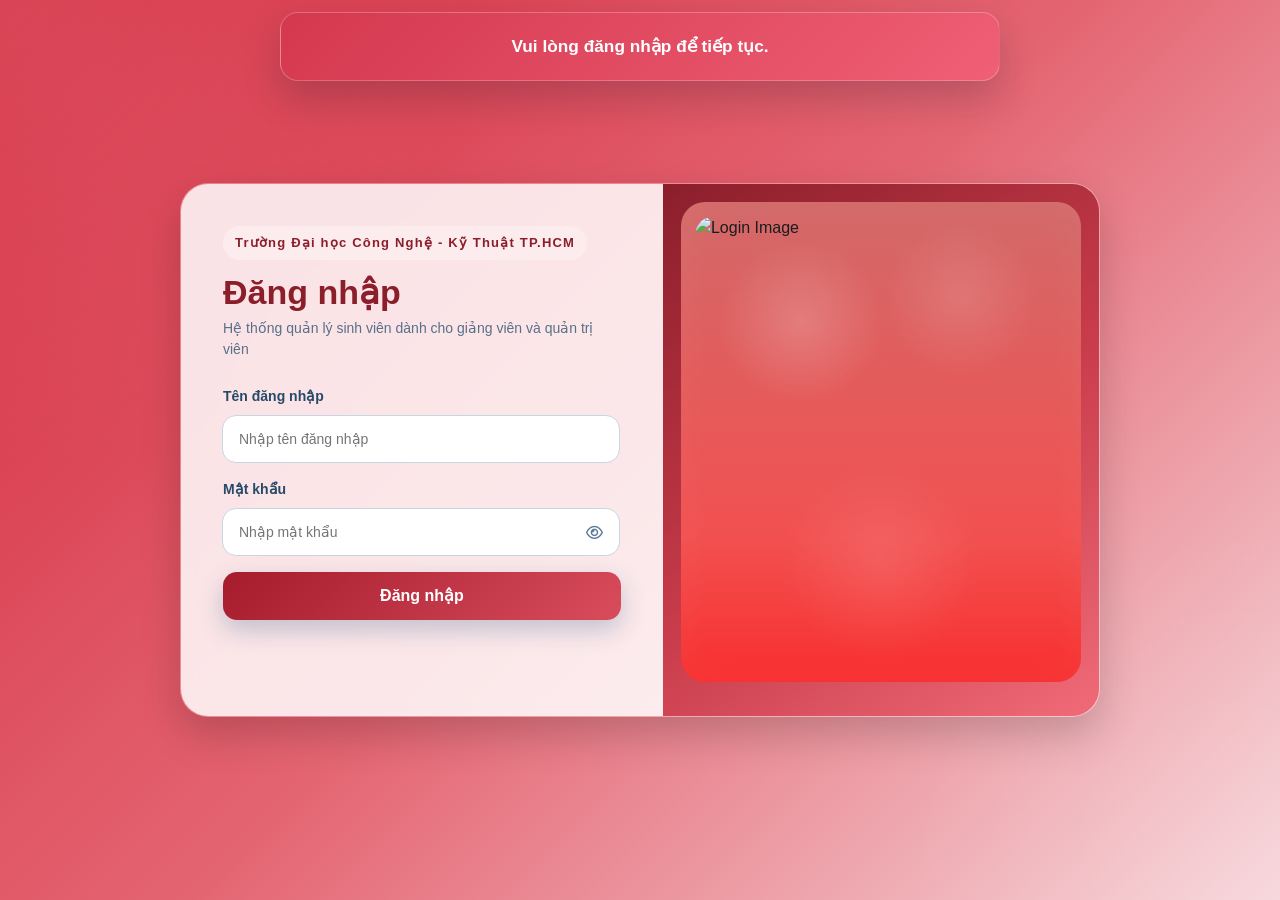
==== index.html @ 72e76117 "rename to index" ====
﻿<!DOCTYPE html>
<html lang="vi">
<head>
  <meta charset="UTF-8">
  <meta name="viewport" content="width=device-width, initial-scale=1.0">
  <title>HCMUTE - Hệ thống quản lý</title>

  <link rel="preconnect" href="https://fonts.googleapis.com">
  <link rel="preconnect" href="https://fonts.gstatic.com" crossorigin>
  <link href="https://fonts.googleapis.com/css2?family=Inter:wght@400;500;600;700;800&display=swap" rel="stylesheet">

  <link href="https://cdn.jsdelivr.net/npm/bootstrap@5.3.3/dist/css/bootstrap.min.css" rel="stylesheet">
  <link rel="stylesheet" href="https://cdnjs.cloudflare.com/ajax/libs/font-awesome/6.5.0/css/all.min.css">
  <link rel="stylesheet" href="main.css">
</head>

<body>
  <div class="sidebar-overlay"></div>
  <div class="layout">
    <my-sidebar></my-sidebar>

    <div class="main">
    <my-header></my-header>

    <main class="main-content container-fluid py-3">
        <section class="notice-section" id="lecturerNotifications">
        <div class="row g-0">
            <div class="col-12">
        <article class="notice-card card border-0 shadow-sm">
            <header>
            <h2 class="notice-title">Thông báo mới</h2>

            </header>
            <div class="notice-list">
            <article class="notice-item">
                <div class="notice-info">
                <h3>Thông báo về việc công khai danh sách và lấy ý kiến nhân dân về cá nhân đề nghị xét tặng danh hiệu "Nhà giáo nhân dân", "Nhà giáo Ưu tú" lần thứ 17 năm 2026</h3>
                <p>16/03/2026</p>
                </div>
                <a href="#" class="notice-link">Chi tiết</a>
            </article>

            <article class="notice-item">
                <div class="notice-info">
                <h3>Thông báo về việc lập danh sách và triệu tập ứng viên đủ điều kiện tham dự vòng 2 kỳ tuyển dụng viên chức</h3>
                <p>13/03/2026</p>
                </div>
                <a href="#" class="notice-link">Chi tiết</a>
            </article>

            <article class="notice-item">
                <div class="notice-info">
                <h3>Thông báo về việc đổi tên Trường, sử dụng con dấu và giá trị pháp lý của văn bằng, chứng chỉ, hồ sơ người học</h3>
                <p>30/01/2026</p>
                </div>
                <a href="#" class="notice-link">Chi tiết</a>
            </article>

            <article class="notice-item">
                <div class="notice-info">
                <h3>Quyết định về việc đổi tên Trường Đại học Sư phạm Kỹ thuật Thành phố Hồ Chí Minh thành Trường Đại học Công nghệ Kỹ thuật Thành phố Hồ Chí Minh</h3>
                <p>26/12/2025</p>
                </div>
                <a href="#" class="notice-link">Chi tiết</a>
            </article>

            <article class="notice-item">
                <div class="notice-info">
                <h3>Kế hoạch về việc tổ chức chương trình ca nhạc "UTE lan tỏa yêu thương - cùng sinh viên đứng lên từ bão lũ" nhằm gây quỹ ủng hộ sinh viên và học sinh có gia đình bị thiệt hại đặc biệt nghiêm trọng do lũ lụt tại miền Trung năm 2025</h3>
                <p>09/12/2025</p>
                </div>
                <a href="#" class="notice-link">Chi tiết</a>
            </article>

            <article class="notice-item">
                <div class="notice-info">
                <h3>Thông báo về việc tuyển dụng giảng viên, trợ giảng năm 2025 (đợt 1) của Trường Đại học Sư phạm Kỹ thuật Thành phố Hồ Chí Minh</h3>
                <p>26/08/2025</p>
                </div>
                <a href="#" class="notice-link">Chi tiết</a>
            </article>
            </div>
        </article>
            </div>
        </div>
        </section>

        <my-footer></my-footer>
    </main>
    </div>

  <script src="he_thong.js"></script>
  <script>
function donghopthoaithongbaotrangchu() {
  const modal = document.getElementById("homeNoticeDetailModal");
  if (modal) {
    modal.classList.remove("active");
  }
}

function dambaohopthoaithongbaotrangchu() {
  let modal = document.getElementById("homeNoticeDetailModal");
  if (modal) {
    return modal;
  }

  modal = document.createElement("div");
  modal.id = "homeNoticeDetailModal";
  modal.className = "modal";
  modal.innerHTML = `
    <div class="modal-content">
      <div class="home-notice-header">
        <h3>Chi tiết thông báo</h3>
        <span class="home-notice-date" id="homeNoticeDetailDate"></span>
      </div>
      <div class="form-group">
        <label>Tiêu đề</label>
        <div class="announcement-detail" id="homeNoticeDetailTitle"></div>
      </div>
      <div class="form-group">
        <label>Nội dung</label>
        <div class="announcement-detail announcement-content" id="homeNoticeDetailContent"></div>
      </div>
      <div class="form-group">
        <label>File đính kèm</label>
        <div class="announcement-detail" id="homeNoticeDetailAttachment"></div>
      </div>
      <div class="form-actions">
        <button type="button" class="btn btn-secondary" id="homeNoticeCloseBtn">
          <i class="fas fa-xmark"></i> Đóng
        </button>
      </div>
    </div>
  `;

  document.body.appendChild(modal);

  const closeBtn = modal.querySelector("#homeNoticeCloseBtn");
  if (closeBtn) {
    closeBtn.addEventListener("click", donghopthoaithongbaotrangchu);
  }

  modal.addEventListener("click", function (event) {
    if (event.target === modal) {
      donghopthoaithongbaotrangchu();
    }
  });

  return modal;
}

function chuanhoatieudethongbao(title) {
  return String(title || "")
    .trim()
    .toLowerCase()
    .normalize("NFD")
    .replace(/[\u0300-\u036f]/g, "")
    .replace(/[\u0111\u0110]/g, "d")
    .replace(/[^a-z0-9\s]/g, " ")
    .replace(/\s+/g, " ")
    .trim();
}

const HOMEPAGE_NOTICE_DETAILS = {
  [chuanhoatieudethongbao("Thông báo về việc công khai danh sách và lấy ý kiến nhân dân về cá nhân đề nghị xét tặng danh hiệu \"Nhà giáo nhân dân\", \"Nhà giáo Ưu tú\" lần thứ 17 năm 2026")]: {
    content: "Xem file đính kèm để theo dõi nội dung thông báo chi tiết.",
    attachment: {
      name: "Thong-bao-cong-khai-danh-sach-va-lay-y-kien-nhan-dan.pdf",
      type: "application/pdf",
      size: 0,
      url: "https://hcmute.edu.vn/Resources/Docs/SubDomain/HomePage/Th%C3%B4ng%20b%C3%A1o/N%C4%83m%202026/764_Th%C3%B4ng%20b%C3%A1o%20c%C3%B4ng%20khai%20danh%20s%C3%A1ch%20v%C3%A0%20l%E1%BA%A5y%20%C3%BD%20ki%E1%BA%BFn%20nh%C3%A2n%20d%C3%A2n%20v%E1%BB%81%20c%C3%A1%20nh%C3%A2n%20%C4%91%E1%BB%81%20ngh%E1%BB%8B%20danh%20hi%E1%BB%87u%20Nh%C3%A0%20gi%C3%A1o%20%C6%AFu%20t%C3%BA%20l%E1%BA%A7n%20th%E1%BB%A9%2017%20n%C4%83m%202026.pdf"
    }
  },
  [chuanhoatieudethongbao("Thông báo về việc lập danh sách và triệu tập ứng viên đủ điều kiện tham dự vòng 2 kỳ tuyển dụng viên chức")]: {
    content: "Xem file đính kèm để theo dõi danh sách và thông tin triệu tập ứng viên tham dự vòng 2.",
    attachment: {
      name: "Thong-bao-lap-danh-sach-va-trieu-tap-ung-vien-vong-2.pdf",
      type: "application/pdf",
      size: 0,
      url: "https://hcmute.edu.vn/Resources/Docs/SubDomain/HomePage/Th%C3%B4ng%20b%C3%A1o/N%C4%83m%202026/755_Th%C3%B4ng%20b%C3%A1o%20vv%20l%E1%BA%ADp%20ds%20%C4%91%E1%BB%A7%20%C4%91i%E1%BB%81u%20ki%E1%BB%87n%20tham%20d%E1%BB%B1%20v%C3%B2ng%202%20tuy%E1%BB%83n%20d%E1%BB%A5ng%20vi%C3%AAn%20ch%E1%BB%A9c.pdf"
    }
  },
  [chuanhoatieudethongbao("Thông báo về việc đổi tên Trường, sử dụng con dấu và giá trị pháp lý của văn bằng, chứng chỉ, hồ sơ người học")]: {
    content: "Xem file đính kèm để theo dõi thông báo về việc đổi tên Trường và sử dụng con dấu.",
    attachment: {
      name: "Thong-bao-doi-ten-truong-va-su-dung-con-dau.pdf",
      type: "application/pdf",
      size: 0,
      url: "https://hcmute.edu.vn/Resources/Docs/SubDomain/HomePage/Th%C3%B4ng%20b%C3%A1o/N%C4%83m%202026/TB%20den%20co%20quan,%20nguoi%20hoc%20ve%20viec%20doi%20ten%20Truong%20va%20su%20dung%20con%20dau.pdf"
    }
  },
  [chuanhoatieudethongbao("Quyết định về việc đổi tên Trường Đại học Sư phạm Kỹ thuật Thành phố Hồ Chí Minh thành Trường Đại học Công nghệ Kỹ thuật Thành phố Hồ Chí Minh")]: {
    content: "Xem file đính kèm để theo dõi quyết định đổi tên Trường.",
    attachment: {
      name: "Quyet-dinh-doi-ten-truong.pdf",
      type: "application/pdf",
      size: 0,
      url: "https://hcmute.edu.vn/Resources/Docs/SubDomain/HomePage/Th%C3%B4ng%20b%C3%A1o/N%C4%83m%202026/TB%20den%20co%20quan,%20nguoi%20hoc%20ve%20viec%20doi%20ten%20Truong%20va%20su%20dung%20con%20dau.pdf"
    }
  },
  [chuanhoatieudethongbao("Kế hoạch về việc tổ chức chương trình ca nhạc \"UTE lan tỏa yêu thương - cùng sinh viên đứng lên từ bão lũ\" nhằm gây quỹ ủng hộ sinh viên và học sinh có gia đình bị thiệt hại đặc biệt nghiêm trọng do lũ lụt tại miền Trung năm 2025")]: {
    content: "Xem file đính kèm để theo dõi kế hoạch tổ chức chương trình gây quỹ hỗ trợ sinh viên và học sinh bị ảnh hưởng bởi bão lũ.",
    attachment: {
      name: "Ke-hoach-chuong-trinh-ca-nhac-UTE-lan-toa-yeu-thuong.pdf",
      type: "application/pdf",
      size: 0,
      url: "https://hcmute.edu.vn/Resources/Docs/SubDomain/HomePage/Th%C3%B4ng%20b%C3%A1o/Nam%202025/9-12-2025/K%E1%BA%BF%20ho%E1%BA%A1ch%20Vv%20t%E1%BB%95%20ch%E1%BB%A9c%20Ch%C6%B0%C6%A1ng%20tr%C3%ACnh%20ca%20nh%E1%BA%A1c%20quy%C3%AAn%20g%C3%B3p%20%E1%BB%A7ng%20h%E1%BB%99%20sinh%20-%20ng%20b%E1%BB%8B%20thi%C3%AAn%20tai%20l%C5%A9%20l%E1%BB%A5t%20%C4%91%E1%BA%B7c%20bi%E1%BB%87t%20nghi%C3%AAm%20tr%E1%BB%8Dng%202025%20-%20Signed%20(5).pdf"
    }
  },
  [chuanhoatieudethongbao("Thông báo về việc tuyển dụng giảng viên, trợ giảng năm 2025 (đợt 1) của Trường Đại học Sư phạm Kỹ thuật Thành phố Hồ Chí Minh")]: {
    content: "Xem các file đính kèm để theo dõi thông báo tuyển dụng và các biểu mẫu dự tuyển.",
    attachments: [
      {
        name: "Thong-bao-tuyen-dung-giang-vien-tro-giang-dot-1-2025.pdf",
        type: "application/pdf",
        size: 0,
        url: "https://hcmute.edu.vn/Resources/Docs/SubDomain/HomePage/Th%C3%B4ng%20b%C3%A1o/Nam%202025/Tuy%E1%BB%83n%20d%E1%BB%A5ng%20GV/2914_Th%C3%B4ng%20b%C3%A1o%20vv%20tuy%E1%BB%83n%20d%E1%BB%A5ng%20gi%E1%BA%A3ng%20vi%C3%AAn%20tr%E1%BB%A3%20gi%E1%BA%A3ng%202025%20%C4%91%E1%BB%A3t%201%20c%E1%BB%A7a%20Tr%C6%B0%E1%BB%9Dng%20%C4%90HSPKT%20TPHCM_1.pdf"
      },
      {
        name: "BM01_BIA_TUI_HO_SO_DU_TUYEN.docx",
        type: "application/vnd.openxmlformats-officedocument.wordprocessingml.document",
        size: 0,
        url: "https://hcmute.edu.vn/Resources/Docs/SubDomain/HomePage/Th%C3%B4ng%20b%C3%A1o/Nam%202025/Tuy%E1%BB%83n%20d%E1%BB%A5ng%20GV/BM01_BIA%20TUI%20HO%20SO%20DU%20TUYEN.docx"
      },
      {
        name: "BM02_DON_DANG_KY_DU_TUYEN.docx",
        type: "application/vnd.openxmlformats-officedocument.wordprocessingml.document",
        size: 0,
        url: "https://hcmute.edu.vn/Resources/Docs/SubDomain/HomePage/Th%C3%B4ng%20b%C3%A1o/Nam%202025/Tuy%E1%BB%83n%20d%E1%BB%A5ng%20GV/BM02_DON%20DANG%20KY%20DU%20TUYEN.docx"
      },
      {
        name: "BM03_SO_YEU_LI_LICH.docx",
        type: "application/vnd.openxmlformats-officedocument.wordprocessingml.document",
        size: 0,
        url: "https://hcmute.edu.vn/Resources/Docs/SubDomain/HomePage/Th%C3%B4ng%20b%C3%A1o/Nam%202025/Tuy%E1%BB%83n%20d%E1%BB%A5ng%20GV/BM03%20_SO%20YEU%20LI%20LICH.docx"
      }
    ]
  }
};

function laychitietthongbaotinhtrangchu(title, date) {
  const detail = HOMEPAGE_NOTICE_DETAILS[chuanhoatieudethongbao(title)];
  if (!detail) {
    return null;
  }

  return {
    title,
    date,
    content: detail.content || "",
    attachment: detail.attachment || null,
    attachments: Array.isArray(detail.attachments) ? detail.attachments : null
  };
}

function hienthifiledinhkemthongbaotrangchu(item) {
  const attachments = Array.isArray(item.attachments) && item.attachments.length
    ? item.attachments
    : (item.attachment ? [item.attachment] : []);

  if (!attachments.length) {
    return "Không có file đính kèm.";
  }

  return attachments.map((attachment) => `
    <div class="announcement-attachment-box">
      <div class="announcement-attachment-meta">
        <span class="announcement-attachment-name">${attachment.name}</span>
        ${attachment.size ? `<span class="announcement-attachment-size">${dinhdangkichthuoctepthongbao(attachment.size)}</span>` : ""}
      </div>
      <a class="announcement-attachment-link" href="${attachment.dataUrl || attachment.url}" ${attachment.dataUrl ? `download="${attachment.name}"` : 'target="_blank" rel="noopener noreferrer"'}>
        <i class="fa-solid fa-download"></i>
        ${attachment.dataUrl ? "Tải file" : "Mở file"}
      </a>
    </div>
  `).join("");
}

function laychitietthongbaotheotieudetrangchu(title) {
  const normalizedTitle = chuanhoatieudethongbao(title);
  if (!normalizedTitle) {
    return null;
  }

  try {
    const saved = JSON.parse(localStorage.getItem(ANNOUNCEMENT_STORAGE_KEY));
    if (!Array.isArray(saved)) {
      return null;
    }

    return saved
      .map(chuanhoathongbao)
      .find((item) => chuanhoatieudethongbao(item.title) === normalizedTitle) || null;
  } catch (error) {
    return null;
  }
}

function hienthithongbaonoibotrangchu() {
  const noticeList = document.querySelector(".notice-list");
  if (!noticeList) {
    return;
  }

  noticeList.querySelectorAll(".notice-item-internal").forEach((item) => item.remove());

  const activeUser = laynguoidungdangnhap();
  const directNotifications = laythongbaocanhanchonguoidung(activeUser).map((item) => ({
    kind: "direct",
    sortAt: item.createdAt,
    item
  }));
  const internalNotices = laythongbaonoibochogiangvien(activeUser).map((item) => ({
    kind: "internal",
    sortAt: laymocsapxepthongbao(item),
    item
  }));
  const mergedNotices = [...directNotifications, ...internalNotices]
    .sort((firstNotice, secondNotice) => new Date(secondNotice.sortAt || 0) - new Date(firstNotice.sortAt || 0))
    .slice(0, 8);

  if (!mergedNotices.length) {
    return;
  }

  const noticeMarkup = mergedNotices.map(({ kind, item }) => {
    if (kind === "direct") {
      return `
    <div class="notice-item notice-item-internal" data-notice-source="direct" data-notice-id="${item.id}">
      <div class="notice-info">
        <h3>
          <span>${item.title}</span>
          ${lathongbaoduyetyeucaugiangvien(item) && !item.readAt ? '<span class="notice-new-badge">Mới</span>' : ""}
        </h3>
        <p>${dinhdangthoigianhethong(item.createdAt)}</p>
      </div>
      <a href="#" class="notice-link">Chi tiết</a>
    </div>
  `;
    }

    return `
    <div class="notice-item notice-item-internal" data-notice-source="internal" data-notice-id="${item.id}">
      <div class="notice-info">
        <h3>
          <span>[Nội bộ] ${item.title}</span>
          ${lathongbaonoibochuadoc(item, activeUser) ? '<span class="notice-new-badge">Mới</span>' : ""}
        </h3>
        <p>${item.date}${item.target ? ` - ${item.target}` : ""}</p>
      </div>
      <a href="#" class="notice-link">Chi tiết</a>
    </div>
  `;
  }).join("");

  noticeList.insertAdjacentHTML("afterbegin", noticeMarkup);
}

function dinhdangngaythongbaotrangchu(dateText) {
  const raw = String(dateText || "").trim();
  if (!raw) {
    return "";
  }

  const match = raw.match(/(\d{1,2})\/(\d{1,2})\/(\d{4})/);
  if (match) {
    return `${match[1].padStart(2, "0")}/${match[2].padStart(2, "0")}/${match[3]}`;
  }

  const parsed = new Date(raw);
  if (!Number.isNaN(parsed.getTime())) {
    return parsed.toLocaleDateString("vi-VN");
  }

  return raw;
}

function mochitietthongbaotrangchu(item) {
  const modal = dambaohopthoaithongbaotrangchu();
  const detailTitle = document.getElementById("homeNoticeDetailTitle");
  const detailDate = document.getElementById("homeNoticeDetailDate");
  const detailContent = document.getElementById("homeNoticeDetailContent");
  const detailAttachment = document.getElementById("homeNoticeDetailAttachment");

  if (!modal || !detailTitle || !detailDate || !detailContent || !detailAttachment) {
    return;
  }

  detailTitle.textContent = item.title || "Thông báo";
  detailDate.textContent = dinhdangngaythongbaotrangchu(item.date);
  detailContent.textContent = item.content || "Nội dung chi tiết đang được cập nhật.";
  detailAttachment.innerHTML = hienthifiledinhkemthongbaotrangchu(item);
  modal.classList.add("active");
}

document.addEventListener("DOMContentLoaded", function () {
  const noticeCard = document.querySelector(".notice-card");
  if (!noticeCard || noticeCard.dataset.initializedDetail === "true") {
    return;
  }

  noticeCard.dataset.initializedDetail = "true";
  dambaohopthoaithongbaotrangchu();
  hienthithongbaonoibotrangchu();

  noticeCard.addEventListener("click", function (event) {
    const detailLink = event.target.closest(".notice-link");
    if (!detailLink) {
      return;
    }

    event.preventDefault();

    const noticeItem = detailLink.closest(".notice-item");
    const noticeSource = noticeItem?.dataset.noticeSource || "";
    const noticeId = noticeItem?.dataset.noticeId || "";
    if (noticeSource === "direct" && noticeId) {
      const directNotice = laydanhsachthongbaocanhan().find((item) => item.id === noticeId);
      if (directNotice) {
        danhdaumotthongbaocanhanchodoc(noticeId, laynguoidungdangnhap());
        capnhatbieututhongbaoadmin();
        hienthithongbaonoibotrangchu();
        mochitietthongbaotrangchu({
          title: directNotice.title,
          date: directNotice.createdAt,
          content: directNotice.content
        });
        return;
      }
    }

    if (noticeSource === "internal" && noticeId) {
      const internalNotice = laythongbaonoibochogiangvien(laynguoidungdangnhap()).find((item) => String(item.id) === noticeId);
      if (internalNotice) {
        danhdauthongbaonoibodadoc(noticeId, laynguoidungdangnhap());
        hienthithongbaonoibotrangchu();
        mochitietthongbaotrangchu({
          title: `[Nội bộ] ${internalNotice.title}`,
          date: internalNotice.date,
          content: internalNotice.content,
          attachment: internalNotice.attachment
        });
        return;
      }
    }

    const title = noticeItem?.querySelector(".notice-info h3")?.textContent?.trim() || "Thông báo";
    const date = noticeItem?.querySelector(".notice-info p")?.textContent?.trim() || "";
    const storedNotice = laychitietthongbaotheotieudetrangchu(title);
    const staticNotice = laychitietthongbaotinhtrangchu(title, date);

    mochitietthongbaotrangchu(storedNotice || staticNotice || {
      title,
      date,
      content: `Nội dung chi tiết cho thông báo "${title}" đang được cập nhật.`
    });
  });

  window.addEventListener("keydown", function (event) {
    if (event.key === "Escape") {
      donghopthoaithongbaotrangchu();
    }
  });

  window.addEventListener("storage", function (event) {
    if ([USER_NOTIFICATION_STORAGE_KEY, ANNOUNCEMENT_STORAGE_KEY, ANNOUNCEMENT_READ_STORAGE_KEY].includes(event.key)) {
      hienthithongbaonoibotrangchu();
      capnhatbieututhongbaoadmin();
    }
  });

  window.addEventListener("focus", function () {
    hienthithongbaonoibotrangchu();
    capnhatbieututhongbaoadmin();
  });
});

</script>
</body>
</html>
---- main.css ----
﻿@charset "UTF-8";

/* =======================================================================
   STYLE MAP
   1. Core tokens + reset
   2. System shell: layout, sidebar, header, footer
   3. Shared UI: form, modal, filter, search, table, action button
   4. Page clusters
      - Home + notices: trang_chu.html, thong_bao_tin_tuc.html
      - Schedule + faculty/class list: lich_day.html, lich_coi_thi.html, khoa_lop.html
      - Classroom + grades: quan_ly_lop_hoc.html, nhap_diem.html
      - Admin + master data: quan_ly_tai_khoan.html, du_lieu_tong.html
      - Profile: thong_tin_ca_nhan.html
      - Login: dang_nhap.html
   5. Responsive

   COLOR GROUPS
   - Brand red: primary action, active state, important CTA
   - Neutral gray: text, border, table, layout shell
   - Blue accent: filter/list/status info
   - Green/amber/red status: state badge and feedback
   ======================================================================= */

/* /../ =======================================================================
   /../ PHẦN 1: KHUNG HỆ THỐNG
   /../ Gồm nền tảng chung, layout, sidebar, header, footer, khung nội dung
   /../ ======================================================================= */

/* /../ =======================================================================
   /../ BẢN ĐỒ GHI NHỚ:
   /../ 1. Nền tảng chung
   /../ 2. Khung hệ thống: layout, sidebar, header, footer, khung nội dung
   /../ 3. Thành phần chung: form, nút, modal
   /../ 4. Từng trang: nhóm theo từng màn hình/chức năng
   /../ 5. Responsive toàn hệ thống
   /../ ======================================================================= */

/* /../ =======================================================================
   /../ DÙNG CHUNG: biến màu + reset nền tảng
   /../ Áp dụng: tất cả các trang dùng main.css
   /../ ======================================================================= */


:root {
    --color-white: #fff;
    --color-surface: #ffffff;
    --color-page-bg: #f3f4f6;
    --color-black: #000000;

    --color-text-strong: #1a1c1e;
    --color-text-body: #1f2937;
    --color-text-muted: #6a737d;
    --color-text-soft: #6b7280;
    --color-text-subtle: #667085;
    --color-text-light: #888;

    --color-border-soft: #eef1f4;
    --color-border: #e5e7eb;
    --color-border-mid: #ddd;
    --color-border-strong: #d8dbe0;

    --color-brand-red: #cc0000;
    --color-brand-red-dark: #8b0000;
    --color-brand-red-hover: #b30000;
    --color-brand-red-hover-dark: #780000;
    --color-brand-red-deep: #9f0f1a;
    --color-brand-red-strong: #b31313;
    --color-brand-red-soft: #b42318;
    --color-brand-red-bg: #fff1f1;
    --color-brand-red-bg-soft: #fff5f5;

    --color-info-blue: #1d4ed8;
    --color-info-blue-soft: #eef4ff;
    --color-info-blue-strong: #1c4a7a;

    --color-success: #157347;
    --color-success-bg: #e9f9ef;
    --color-warning: #9a6700;
    --color-warning-bg: #fff4db;
    --color-danger: #d92d20;

    --primary-red: var(--color-brand-red);
    --primary-red-dark: var(--color-brand-red-dark);
    --primary-light: rgba(204, 0, 0, 0.08);
    --text-dark: var(--color-text-strong);
    --text-muted: var(--color-text-muted);
    --content-max-width: 1280px;
    --section-title-size: clamp(1.3rem, 1.05rem + 0.9vw, 1.7rem);
    --bg-sidebar: var(--color-surface);
    --sidebar-width: 270px;
    --transition: all 0.25s cubic-bezier(0.4, 0, 0.2, 1);
}

* {
    margin: 0;
    padding: 0;
    box-sizing: border-box;
    font-family: 'Inter', sans-serif;
}

html,
body {
    height: 100%;
    overflow: hidden;
    overscroll-behavior: none;
}

body {
    background: var(--color-page-bg);
    color: var(--text-dark);
}

/* /../ =======================================================================
   /../ DÙNG CHUNG: khung layout tổng, vùng nội dung và scroll
   /../ ======================================================================= */

.layout {
    display: grid;
    grid-template-columns: var(--sidebar-width) 1fr;
    min-height: 100vh;
}

.main {
    margin-left: 0;
    height: 100vh;
    min-height: 0;
    display: flex;
    flex-direction: column;
    overflow: hidden;
    padding: 18px 18px 0;
}

.main-content {
    flex: 1;
    min-height: 0;
    display: flex;
    flex-direction: column;
    overflow-y: auto;
    overflow-x: hidden;
}

.main-content.container-fluid {
    padding-left: 0 !important;
    padding-right: 0 !important;
}

.hidden {
    display: none !important;
}

.hidden-input {
    display: none !important;
}

.text-muted-secondary {
    color: var(--color-text-subtle);
}

.announcement-empty-cell {
    text-align: center;
}

.main-content::-webkit-scrollbar {
    width: 8px;
}

.main-content::-webkit-scrollbar-thumb {
    background: var(--color-border-strong);
    border-radius: 999px;
}

/* /../ =======================================================================
   /../ DÙNG CHUNG: sidebar menu
   /../ Thanh bên trái, logo, nhóm menu, nút đăng xuất
   /../ ======================================================================= */

my-sidebar {
    display: block;
    height: 100vh;
    position: sticky;
    top: 0;
}

.sidebar {
    width: 100%;
    height: 100%;
    background: var(--bg-sidebar);
    display: flex;
    flex-direction: column;
    border-right: 1px solid var(--color-border-soft);
    box-shadow: 8px 0 24px rgba(0, 0, 0, 0.02);
}

.sidebar-header {
    padding: 18px 20px;
    display: flex;
    align-items: center;
    justify-content: center;
    border-bottom: 1px solid var(--color-border-soft);
}

.logo {
    display: flex;
    width: 100%;
    flex-direction: row;
    align-items: center;
    justify-content: center;
    gap: 12px;
    text-decoration: none;
    text-align: left;
}

.logo img {
    width: 80px;
    height: 80px;
    object-fit: contain;
    border-radius: 8px;
}

.logo-text {
    display: flex;
    flex-direction: column;
    align-items: flex-start;
}


.logo-sub {
    font-size: 11px;
    color: var(--color-black);
    font-weight: 800;
    letter-spacing: 1px;
    text-transform: uppercase;
    line-height: 1.35;
    text-align: left;
}

.sidebar-account {
    margin: 12px 12px 0;
    padding: 14px;
    border-radius: 16px;
    background: linear-gradient(135deg, #fff4f4, var(--color-white));
    border: 1px solid #f5d8d8;
}

.sidebar-account-name {
    font-size: 14px;
    font-weight: 800;
    color: var(--color-text-body);
}

.sidebar-account-meta {
    display: flex;
    gap: 8px;
    flex-wrap: wrap;
    margin-top: 8px;
}

.user-role-badge,
.user-status-badge,
.table-badge {
    display: inline-flex;
    align-items: center;
    justify-content: center;
    padding: 5px 10px;
    border-radius: 999px;
    font-size: 11px;
    font-weight: 700;
    white-space: nowrap;
}

.is-admin {
    background: #fff0c2;
    color: #8a5200;
}

.is-lecturer {
    background: #e8f1ff;
    color: #0b57d0;
}

.is-active {
    background: var(--color-success-bg);
    color: var(--color-success);
}

.is-locked {
    background: #ffe3e3;
    color: #c92a2a;
}

.sidebar-content {
    flex: 1;
    padding: 16px 12px;
    overflow-y: auto;
}

.sidebar-content::-webkit-scrollbar {
    width: 5px;
}

.sidebar-content::-webkit-scrollbar-thumb {
    background: #eee;
    border-radius: 10px;
}

.menu-section {
    margin-bottom: 18px;
}

.menu-title {
    padding: 12px 14px;
    font-size: 11px;
    font-weight: 800;
    color: var(--text-muted);
    letter-spacing: 1px;
    margin-bottom: 8px;
    text-transform: uppercase;
}

.menu-list {
    list-style: none;
}

.menu-item {
    margin-bottom: 8px;
}

.menu-item a {
    display: flex;
    align-items: center;
    padding: 9px 14px;
    text-decoration: none;
    color: var(--text-dark);
    font-weight: 500;
    font-size: 13px;
    border-radius: 10px;
    transition: var(--transition);
}

.menu-item a i {
    width: 22px;
    font-size: 16px;
    margin-right: 12px;
    color: var(--text-muted);
    transition: var(--transition);
}

.menu-item a:hover {
    background: #f1f3f5;
    color: var(--primary-red);
}

.menu-item a:hover i {
    color: var(--primary-red);
    transform: scale(1.06);
}

.menu-item.active a {
    background: var(--primary-light);
    color: var(--primary-red);
    font-weight: 700;
}

.menu-item.active a i {
    color: var(--primary-red);
}

.badge {
    margin-left: auto;
    background: var(--primary-red);
    color: #fff;
    font-size: 10px;
    min-width: 20px;
    height: 20px;
    padding: 0 6px;
    border-radius: 999px;
    display: inline-flex;
    align-items: center;
    justify-content: center;
}

.sidebar-footer {
    padding: 14px 12px;
    border-top: 1px solid #f1f3f5;
}

.logout-btn {
    display: flex;
    align-items: center;
    padding: 10px 14px;
    text-decoration: none;
    color: #e03131;
    background: #fff5f5;
    border-radius: 10px;
    font-weight: 600;
    font-size: 13px;
    transition: var(--transition);
}

.logout-btn:hover {
    background: #ffe3e3;
    transform: translateY(-1px);
}

.logout-btn i {
    margin-right: 10px;
}

.sidebar-overlay {
    position: fixed;
    inset: 0;
    background: rgba(0, 0, 0, 0.35);
    opacity: 0;
    visibility: hidden;
    transition: 0.3s;
    z-index: 999;
}

/* /../ =======================================================================
   /../ DÙNG CHUNG: header trên cùng
   /../ ======================================================================= */

.header {
    background: #fff;
    padding: 11px 16px;
    border-radius: 12px;
    display: flex;
    align-items: center;
    justify-content: space-between;
    margin-bottom: 18px;
}

.header-left {
    display: flex;
    align-items: center;
    gap: 12px;
}

.menu-toggle {
    display: none;
    width: 38px;
    height: 38px;
    border: none;
    border-radius: 10px;
    background: #f1f3f5;
    color: #333;
    font-size: 16px;
    cursor: pointer;
}

.menu-toggle:hover {
    background: #e9ecef;
}

.header-right {
    display: flex;
    align-items: center;
    gap: 14px;
    margin-left: auto;
}

.user {
    display: flex;
    align-items: center;
}

.teacher-link {
    color: var(--primary-red);
    text-decoration: none;
    font-weight: 700;
    font-size: 13px;
    transition: var(--transition);
    display: inline-flex;
    flex-direction: column;
    align-items: flex-end;
    gap: 2px;
}

.teacher-link:hover {
    color: #000;
}

.header-user-name {
    font-size: 14px;
    color: #1f2937;
}

.header-user-role {
    font-size: 12px;
    color: #b42318;
}

.header-bell-link {
    position: relative;
    width: 42px;
    height: 42px;
    border-radius: 12px;
    display: inline-flex;
    align-items: center;
    justify-content: center;
    background: #f6f7f9;
    color: #667085;
    text-decoration: none;
    transition: var(--transition);
}

.header-bell-link:hover {
    background: #eef1f5;
    color: #1f2937;
}

.header-bell-link.has-pending {
    background: #fff1f1;
    color: #b42318;
}

.header-bell-badge {
    position: absolute;
    top: -4px;
    right: -4px;
    min-width: 20px;
    height: 20px;
    padding: 0 6px;
    border-radius: 999px;
    background: #d92d20;
    color: #fff;
    font-size: 11px;
    font-weight: 700;
    display: inline-flex;
    align-items: center;
    justify-content: center;
    border: 2px solid #fff;
}

/* /../ =======================================================================
   /../ DÙNG CHUNG: footer
   /../ Nằm liền với sidebar và header để dễ nhớ phần khung hệ thống
   /../ ======================================================================= */

my-footer {
    display: block;
    margin-top: auto;
}

.footer {
    text-align: center;
    margin-top: auto;
    padding-top: 20px;
    font-size: 12px;
    color: #666;
    line-height: 1.25;
    display: flex;
    flex-direction: column;
    gap: 6px;
}

.footer p {
    margin: 0;
}

/* /../ =======================================================================
   /../ DÙNG CHUNG: kích thước khung nội dung chính
   /../ ======================================================================= */

.notice-section {
    flex: 1;
    width: 100%;
    padding: 0;
}

.main-content > section,
.main-content > .container,
.main-content > .profile-layout {
    width: 100%;
    max-width: none;
    margin-inline: 0;
}


/* /../ =======================================================================
   /../ PHẦN 2: THÀNH PHẦN CHUNG
   /../ Gồm các thành phần dùng lại ở nhiều trang như form, nút, modal
   /../ ======================================================================= */

/* /../ =======================================================================
   /../ THÀNH PHẦN DÙNG CHUNG HỖ TRỢ FORM / MODAL
   /../ Dùng lại ở nhiều trang, đặt tách riêng để dễ tìm và tái sử dụng
   /../ ======================================================================= */

/* /../ DÙNG CHUNG: input/form control được tái sử dụng ở nhiều trang */
.form-control {
    width: 100%;
    padding: 12px 14px;
    border: 2px solid #eef2f6;
    border-radius: 12px;
    font-size: 13px;
    transition: all 0.3s ease;
    background: #fff;
    outline: none;
    resize: none;
}

#announce-content {
    min-height: 140px;
}

.form-control:focus {
    border-color: #cc0000;
    box-shadow: 0 0 0 4px rgba(204, 0, 0, 0.1);
}

.field-error {
    display: block;
    margin-top: 6px;
    color: #d93025;
    font-size: 12px;
    font-weight: 500;
}

#passwordModal .form-group {
    margin-bottom: 22px;
}

#passwordModal .form-group label {
    display: block;
    margin-bottom: 12px;
    color: #1f2937;
    font-size: 15px;
    font-weight: 600;
}

#passwordModal .password-field {
    position: relative;
}

#passwordModal .password-field .form-control {
    padding: 16px 52px 16px 18px;
    font-size: 14px;
}

#passwordModal .password-visibility-toggle {
    position: absolute;
    top: 50%;
    right: 14px;
    transform: translateY(-50%);
    width: 34px;
    height: 34px;
    border: none;
    border-radius: 999px;
    background: transparent;
    color: #6b7280;
    display: inline-flex;
    align-items: center;
    justify-content: center;
    cursor: pointer;
    transition: color 0.2s ease, background 0.2s ease;
}

#passwordModal .password-visibility-toggle:hover {
    color: #374151;
    background: #f3f4f6;
}

#passwordModal .password-visibility-toggle:focus-visible {
    outline: 2px solid rgba(204, 0, 0, 0.22);
    outline-offset: 2px;
}

.edit-form .form-row {
    display: grid;
    grid-template-columns: repeat(2, 1fr);
    gap: 16px;
}

.form-actions {
    display: flex;
    gap: 12px;
    flex-wrap: wrap;
    margin-top: 8px;
}

.btn {
    background: linear-gradient(135deg, #cc0000, #8b0000);
    color: #fff;
    padding: 12px 22px;
    border: none;
    border-radius: 12px;
    font-size: 13px;
    font-weight: 600;
    line-height: 1.2;
    cursor: pointer;
    transition: all 0.3s ease;
    display: inline-flex;
    align-items: center;
    gap: 8px;
    box-shadow: 0 10px 20px rgba(204, 0, 0, 0.16);
}

.btn:hover {
    transform: translateY(-2px);
    box-shadow: 0 15px 30px rgba(204, 0, 0, 0.24);
}

.btn-secondary {
    background: linear-gradient(135deg, #6c757d, #495057);
    box-shadow: 0 10px 20px rgba(108, 117, 125, 0.16);
}

/* /../ =======================================================================
   /../ DÙNG CHUNG: modal / popup
   /../ Có modal chi tiết thông báo ở trang chủ
   /../ ======================================================================= */

.modal {
    display: none;
    position: fixed;
    inset: 0;
    background: rgba(0,0,0,0.5);
    z-index: 2000;
    justify-content: center;
    align-items: center;
    padding: 20px;
}

.modal.active {
    display: flex;
}

.modal-content {
    background: #fff;
    border-radius: 18px;
    padding: 24px;
    max-width: 500px;
    width: 100%;
}

.modal-content h3 {
    margin-bottom: 18px;
    color: #333;
}

#homeNoticeDetailModal .modal-content {
    max-width: 680px;
    border-radius: 22px;
    border: 1px solid #edf1f5;
    box-shadow: 0 20px 40px rgba(16, 24, 40, 0.18);
}

.home-notice-header {
    display: flex;
    align-items: flex-start;
    justify-content: space-between;
    gap: 16px;
    margin-bottom: 16px;
}

.home-notice-header h3 {
    margin: 0;
    font-size: 1.95rem;
    line-height: 1.2;
    color: #1a1c1e;
}

.home-notice-date {
    display: inline-flex;
    align-items: center;
    justify-content: center;
    padding: 7px 12px;
    border-radius: 999px;
    background: #fff1f1;
    color: #b31313;
    font-size: 12px;
    font-weight: 700;
    white-space: nowrap;
}

#homeNoticeDetailModal .form-group {
    margin-bottom: 14px;
}

#homeNoticeDetailModal .form-group label {
    display: block;
    margin-bottom: 8px;
    color: #6b7280;
    font-size: 12px;
    font-weight: 700;
    letter-spacing: 0.04em;
    text-transform: uppercase;
}

#homeNoticeDetailModal .announcement-detail {
    border: 1px solid #e4eaf0;
    border-radius: 14px;
    background: #fbfdff;
    padding: 14px 16px;
    font-size: 15px;
    line-height: 1.65;
}

#homeNoticeDetailModal .announcement-content {
    min-height: 128px;
}

#homeNoticeDetailModal .form-actions {
    justify-content: flex-end;
    margin-top: 10px;
}

#homeNoticeDetailModal .btn-secondary {
    background: linear-gradient(135deg, #c1121f, #9f0f1a);
    box-shadow: 0 10px 20px rgba(159, 15, 26, 0.24);
}

#homeNoticeDetailModal .btn-secondary:hover {
    box-shadow: 0 14px 26px rgba(159, 15, 26, 0.3);
}
/* /../ =======================================================================
   /../ PHẦN 3: TỪNG TRANG
   /../ Gom toàn bộ CSS riêng theo từng trang/chức năng
   /../ ======================================================================= */

/* /../ =======================================================================
   /../ CÁC TRANG NGHIỆP VỤ
   /../ Đi theo thứ tự: trang chủ -> thông báo -> lịch/khoa lớp -> lớp học/điểm
   /../ -> quản lý sinh viên -> thông tin cá nhân -> đăng nhập
   /../ ======================================================================= */

/* /../ =======================================================================
   /../ TRANG CHỦ - trang_chu.html
   /../ Cụm: danh sách thông báo mới
   /../ ======================================================================= */

/* /../ PAGE CLUSTER NOTE
   /../ notice-* = trang_chu.html
   /../ announcement-* = thong_bao_tin_tuc.html
   /../ classroom-* + grade-* = quan_ly_lop_hoc.html + nhap_diem.html
   /../ account-* = quan_ly_tai_khoan.html
   /../ master-* / admin-* = du_lieu_tong.html
   /../ profile-* = thong_tin_ca_nhan.html
   /../ body.login-body = dang_nhap.html */

.notice-card {
    background: #fff;
    border-radius: 18px;
    padding: 24px 28px;
    box-shadow: 0 6px 20px rgba(0, 0, 0, 0.04);
    min-height: 520px;
}

.notice-title {
    font-size: var(--section-title-size);
    font-weight: 800;
    color: #1a1c1e;
    line-height: 1.28;
    letter-spacing: -0.01em;
    margin-bottom: 20px;
}

.notice-list {
    display: flex;
    flex-direction: column;
}

.notice-item {
    display: flex;
    justify-content: space-between;
    align-items: center;
    gap: 20px;
    padding: 14px 0;
    border-bottom: 1px solid #ececec;
    transition: background .2s ease, padding .2s ease;
}

.notice-item:last-child {
    border-bottom: none;
}

.notice-info h3 {
    display: flex;
    align-items: center;
    flex-wrap: wrap;
    gap: 8px;
    font-size: 12px;
    font-weight: 600;
    color: #1c4a7a;
    line-height: 1.45;
    margin-bottom: 4px;
}

.notice-meta-row {
    display: flex;
    align-items: center;
    flex-wrap: wrap;
    gap: 8px;
    margin-bottom: 6px;
}

.notice-type-badge,
.notice-new-badge {
    display: inline-flex;
    align-items: center;
    justify-content: center;
    min-height: 22px;
    padding: 4px 10px;
    border-radius: 999px;
    font-size: 10px;
    font-weight: 800;
    letter-spacing: 0.03em;
    text-transform: uppercase;
}

.notice-type-badge.is-direct {
    background: #eef4ff;
    color: #1d4ed8;
}

.notice-type-badge.is-internal {
    background: #fff1f1;
    color: #b42318;
}

.notice-new-badge {
    background: linear-gradient(135deg, #f97316, #ea580c);
    color: #fff;
    box-shadow: 0 8px 16px rgba(234, 88, 12, 0.18);
    flex: 0 0 auto;
}

.notice-info p {
    font-size: 11px;
    color: #8a8f98;
}

.notice-link {
    color: #b31313;
    text-decoration: none;
    font-size: 12px;
    font-weight: 700;
    white-space: nowrap;
}

.notice-item:hover {
    background: #f7fbff;
    padding-left: 8px;
}

.notice-link:hover {
    text-decoration: underline;
}

/* /../ =======================================================================
   /../ TRANG THÔNG BÁO - thong_bao_tin_tuc.html
   /../ Cụm: form gửi thông báo + lịch sử đã gửi + file đính kèm
   /../ ======================================================================= */

.announcement-section {
    width: 100%;
    padding: 0;
}

.card-form {
    border-left: 5px solid #b31313;
    box-shadow: 0 2px 10px rgba(0,0,0,0.05);
}

.history-section table {
    width: 100%;
    border-collapse: collapse;
    background: #fff;
    border-radius: 8px;
    overflow: hidden;
}

.history-section th {
    background: #f8f9fa;
    color: #333;
    text-align: left;
    padding: 15px;
    font-weight: 600;
}

.history-section td {
    padding: 15px;
    border-bottom: 1px solid #eee;
}

.badge-target {
    background: #e7f1ff;
    color: #0056b3;
    padding: 4px 10px;
    border-radius: 20px;
    font-size: 0.85rem;
    font-weight: 500;
    white-space: nowrap;
}

.action-icons button {
    border: none;
    background: none;
    cursor: pointer;
    color: #666;
    transition: 0.2s;
}

.action-icons {
    text-align: center;
}

.history-section td.action-icons {
    text-align: center;
}

.action-icons .delete-btn:hover {
    color: #dc3545;
}

.announcement-detail {
    width: 100%;
    min-height: 46px;
    padding: 12px 14px;
    border: 2px solid #eef2f6;
    border-radius: 12px;
    background: #fff;
    color: #333;
    font-size: 13px;
    line-height: 1.6;
}

.announcement-content {
    min-height: 120px;
    white-space: pre-wrap;
}

.file-upload-control {
    padding: 10px 12px;
    cursor: pointer;
}

.file-upload-control::file-selector-button {
    margin-right: 12px;
    border: none;
    border-radius: 8px;
    background: #eef4ff;
    color: #0f4aa3;
    padding: 8px 14px;
    font-weight: 600;
    cursor: pointer;
}

.announcement-title-main {
    display: inline-flex;
    align-items: center;
    gap: 8px;
}

.announcement-attachment-badge {
    display: inline-flex;
    align-items: center;
    gap: 6px;
    padding: 4px 10px;
    border-radius: 999px;
    background: #fff1f1;
    color: #b31313;
    font-size: 11px;
    font-weight: 700;
}

.announcement-attachment-box {
    display: flex;
    align-items: center;
    justify-content: space-between;
    gap: 12px;
    flex-wrap: wrap;
}

.announcement-attachment-meta {
    display: flex;
    flex-direction: column;
    gap: 4px;
}

.announcement-attachment-name {
    font-weight: 700;
    color: #1a1c1e;
    word-break: break-word;
}

.announcement-attachment-size {
    font-size: 12px;
    color: #6a737d;
}

.announcement-attachment-link {
    display: inline-flex;
    align-items: center;
    gap: 8px;
    padding: 8px 14px;
    border-radius: 10px;
    background: #eef4ff;
    color: #0f4aa3;
    text-decoration: none;
    font-size: 12px;
    font-weight: 700;
}

.announcement-attachment-link:hover {
    background: #dfeaff;
}

/* /../ =======================================================================
   /../ CÁC TRANG LỊCH/KHOA LỚP
   /../ Áp dụng: khoa_lop.html, nhap_diem.html
   /../ Cụm: bộ lọc, bảng lịch, thẻ lớp
   /../ ======================================================================= */

/* /../ CUM LICH + KHOA/LOP
   /../ Ap dung chinh: lich_day.html, lich_coi_thi.html, khoa_lop.html
   /../ Ghi chu: bo loc schedule-filter da duoc dua len khu SHARED UI */

.schedule-page {
    width: 100%;
    padding: 0;
}

.schedule-board {
    width: 100%;
    max-width: none;
    margin-inline: 0;
    margin-bottom: 22px;
}



/* /../ khu vực lịch dạy cũ */
.teaching-timetable-wrapper {
    width: 100%;
    overflow-x: auto;
    overflow-y: hidden;
    padding-bottom: 6px;
    -webkit-overflow-scrolling: touch;
}

.teaching-timetable {
    width: 100%;
    border-collapse: collapse;
    table-layout: fixed;
}

.teaching-timetable thead th {
    background: linear-gradient(135deg, #cc0000, #a80000);
    color: #fff;
    padding: 14px 16px;
    border: 1px solid #d5d9de;
    text-align: center;
    font-size: 18px;
    font-weight: 700;
}

.teaching-timetable .day-col {
    width: 120px;
}

.teaching-timetable tbody tr {
    height: 150px;
}

.timetable-day {
    background: #fff5f5;
    border: 1px solid #e5d6d6;
    padding: 18px 12px;
    text-align: center;
    font-weight: 700;
    color: #8b0000;
    height: 150px;
}

.timetable-cell {
    border: 1px solid #e5e7eb;
    padding: 12px;
    vertical-align: top;
    background: #ffffff;
    min-height: 150px;
    height: 150px;
    overflow-wrap: anywhere;
}

.timetable-empty {
    min-height: 150px;
}

.lesson-card {
    background: #ffffff;
    border: 1px solid #eed6d6;
    border-left: 4px solid #cc0000;
    border-radius: 10px;
    padding: 12px 14px;
    width: min(100%, 420px);
    margin-inline: auto;
    text-align: center;
    box-shadow: 0 4px 10px rgba(204, 0, 0, 0.06);
    overflow-wrap: anywhere;
}

.lesson-card + .lesson-card {
    margin-top: 8px;
}

.lesson-title {
    color: #cc0000;
    font-size: 13px;
    font-weight: 800;
    margin-bottom: 6px;
}

.lesson-line {
    color: #5b5f66;
    font-size: 12px;
    line-height: 1.55;
}

.lesson-line strong {
    color: #333;
}

.schedule-request-subtext {
    margin: 6px 0 0;
    color: #64748b;
    font-size: 14px;
}

.teaching-request-selected {
    padding: 14px 16px;
    border-radius: 14px;
    border: 1px dashed #d8dee8;
    background: linear-gradient(180deg, #fffdf8, #fffaf0);
    color: #475467;
    font-size: 14px;
    line-height: 1.6;
    margin-bottom: 14px;
}

.teaching-request-selected strong {
    color: #1f2937;
}

.teaching-request-selected.is-ready {
    border-color: #f1c56b;
    background: linear-gradient(180deg, #fff8eb, #fff4dc);
}

.teaching-request-note.form-control,
.student-form .form-row textarea.form-control {
    min-height: 110px;
    resize: vertical;
}

.teaching-period-range {
    flex: 1;
    display: flex;
    align-items: center;
    gap: 8px;
}

.student-form .form-row .teaching-period-input {
    flex: 0 0 88px;
    max-width: 88px;
    text-align: center;
    padding-left: 8px;
    padding-right: 8px;
}

.teaching-period-separator {
    color: #4b5563;
    font-weight: 700;
    font-size: 14px;
    line-height: 1;
}

.teaching-request-table td,
.teaching-request-table th {
    vertical-align: middle;
}

.teaching-request-empty {
    color: #667085;
    text-align: center;
}

.teaching-request-status {
    display: inline-flex;
    align-items: center;
    justify-content: center;
    min-width: 110px;
    padding: 7px 12px;
    border-radius: 999px;
    font-size: 12px;
    font-weight: 700;
}

.teaching-request-status.is-pending {
    background: #fff4db;
    color: #9a6700;
}

.teaching-request-status.is-approved {
    background: #dcfce7;
    color: #166534;
}

.teaching-request-status.is-rejected {
    background: #fee2e2;
    color: #b91c1c;
}

/* /../ khoa_lop.html /../ lưới thẻ lớp */
.class-grid-container {
    display: grid;
    grid-template-columns: repeat(auto-fit, minmax(360px, 1fr));
    gap: 20px;
    margin-top: 20px;
    align-items: stretch;
}

.class-card {
    background: #fff;
    border-radius: 15px;
    padding: 20px;
    position: relative;
    border: 1px solid #eee;
    transition: transform 0.3s, box-shadow 0.3s;
    display: flex;
    flex-direction: column;
    height: 100%;
}

.class-card-actions {
    display: flex;
    justify-content: flex-end;
    gap: 8px;
    margin-bottom: 10px;
}

.class-card:hover {
    transform: translateY(-5px);
    box-shadow: 0 10px 25px rgba(0,0,0,0.1);
}

.class-icon {
    width: 50px;
    height: 50px;
    background: #f0f7ff;
    color: #0056b3;
    display: flex;
    align-items: center;
    justify-content: center;
    border-radius: 10px;
    font-size: 1.5rem;
    margin-bottom: 15px;
}

.class-name {
    font-size: 1.25rem;
    margin-bottom: 5px;
    color: #333;
}

.dept-name {
    font-size: 0.9rem;
    color: #888;
    margin-bottom: 15px;
}

.class-info {
    margin-bottom: 16px;
    color: #555;
    font-size: 14px;
    flex: 1;
}

.class-info span {
    display: inline-flex;
    align-items: center;
    gap: 8px;
}

.view-list-btn {
    width: 100%;
    background: linear-gradient(135deg, #cc0000, #8b0000);
    border: none;
    color: #fff;
    padding: 10px;
    border-radius: 8px;
    cursor: pointer;
    font-size: 13px;
    font-weight: 600;
    line-height: 1.2;
    display: flex;
    justify-content: center;
    align-items: center;
    gap: 10px;
    transition: 0.2s;
}

.view-list-btn:hover {
    background: linear-gradient(135deg, #b30000, #780000);
}

.no-data {
    color: #8a8f98;
    text-align: center;
    padding: 24px 12px;
    border: 1px dashed #d8dde3;
    border-radius: 14px;
}

.page-faculty-class-list .table-header {
    margin-bottom: 8px;
}

.page-faculty-class-list .class-list-toolbar {
    justify-content: flex-end;
}

.page-faculty-class-list .class-list-toolbar .schedule-filter {
    min-width: 220px;
    border-color: #e5e7eb;
    border-radius: 12px;
    box-shadow: none;
}

.page-faculty-class-list .class-grid-container {
    grid-template-columns: repeat(auto-fill, minmax(250px, 1fr));
    gap: 14px;
    margin-top: 18px;
}

.page-faculty-class-list .class-grid-container > .no-data {
    grid-column: 1 / -1;
    width: 100%;
    padding: 34px 16px;
}

.page-faculty-class-list .class-card {
    border: 1px solid #e6e9ef;
    border-radius: 14px;
    padding: 16px;
    box-shadow: 0 2px 10px rgba(15, 23, 42, 0.05);
}

.page-faculty-class-list .class-card:hover {
    transform: translateY(-2px);
    box-shadow: 0 8px 18px rgba(15, 23, 42, 0.08);
}

.page-faculty-class-list .class-icon {
    width: 38px;
    height: 38px;
    border-radius: 10px;
    background: #f0f6ff;
    color: #1d4ed8;
    font-size: 18px;
    margin-bottom: 12px;
}

.page-faculty-class-list .class-name {
    margin: 0 0 4px;
    font-size: 28px;
    font-size: clamp(20px, 2.2vw, 28px);
    font-weight: 700;
    letter-spacing: 0;
    color: #1f2937;
}

.page-faculty-class-list .dept-name {
    margin-bottom: 12px;
    color: #6b7280;
    font-size: 15px;
    font-size: clamp(13px, 1.2vw, 15px);
    font-weight: 500;
    line-height: 1.45;
}

.page-faculty-class-list .class-info {
    margin-bottom: 12px;
}

.page-faculty-class-list .class-info span {
    color: #4b5563;
    font-size: 15px;
    font-size: clamp(13px, 1.25vw, 15px);
    font-weight: 600;
    gap: 8px;
}

.page-faculty-class-list .class-info strong {
    color: #111827;
    font-weight: 700;
}

.page-faculty-class-list .view-list-btn {
    border-radius: 9px;
    padding: 10px 12px;
    font-size: 14px;
    font-size: clamp(13px, 1.2vw, 14px);
    font-weight: 600;
    justify-content: center;
    border: none;
    background: linear-gradient(135deg, #cc0000, #8b0000);
    box-shadow: 0 10px 20px rgba(204, 0, 0, 0.16);
}

.page-faculty-class-list .view-list-btn i {
    font-size: 0.85em;
}

.page-faculty-class-list .view-list-btn:hover {
    background: linear-gradient(135deg, #b30000, #780000);
    box-shadow: 0 15px 30px rgba(204, 0, 0, 0.24);
}

@media (max-width: 768px) {
    .page-faculty-class-list .class-list-toolbar .schedule-filter {
        min-width: 0;
        width: 100%;
    }

    .page-faculty-class-list .class-grid-container {
        grid-template-columns: 1fr;
    }
}

/* /../ =======================================================================
   /../ CÁC TRANG LỚP HỌC/ĐIỂM
   /../ Áp dụng: quan_ly_lop_hoc.html, nhap_diem.html
   /../ Cụm: quay lại, bảng danh sách, bảng điểm
   /../ ======================================================================= */

.classroom-page {
    width: 100%;
    padding: 0;
}

.classroom-back {
    margin-bottom: 18px;
}

.classroom-back-btn {
    display: inline-flex;
    align-items: center;
    gap: 8px;
    padding: 10px 16px;
    border-radius: 10px;
    border: 1px solid #e7caca;
    background: #fff;
    color: #b31313;
    text-decoration: none;
    font-size: 13px;
    font-weight: 700;
    transition: 0.2s ease;
}

.classroom-back-btn:hover {
    background: #fff5f5;
    border-color: #d9aaaa;
}

.classroom-form-card.hidden {
    display: none;
}

/* /../ nhap_diem.html /../ bảng dữ liệu dạng exam-table */
.exam-caption {
    font-size: 13px;
    color: #6a737d;
    margin-bottom: 10px;
    font-weight: 700;
}

.exam-table-wrap {
    overflow-x: hidden;
}

.exam-table {
    width: 100%;
    min-width: 0;
    table-layout: fixed;
    border-collapse: collapse;
    background: #fff;
}

.exam-table th {
    background: linear-gradient(135deg, #cc0000, #a80000);
    color: #fff;
    border: 1px solid #d5d9de;
    padding: 10px 6px;
    text-align: center;
    font-size: 11px;
    font-weight: 700;
    white-space: normal;
}

.exam-table td {
    border: 1px solid #eadede;
    padding: 8px 6px;
    font-size: 11px;
    color: #4b5563;
    text-align: center;
    background: #fff;
    white-space: normal;
    overflow-wrap: anywhere;
    word-break: break-word;
    vertical-align: middle;
}

.exam-table td:first-child {
    text-align: left;
    color: #b31313;
    font-weight: 700;
}

.exam-table th:nth-child(4),
.exam-table th:nth-child(6),
.exam-table th:nth-child(8),
.exam-table td:nth-child(4),
.exam-table td:nth-child(6),
.exam-table td:nth-child(8) {
    white-space: nowrap;
}

.exam-table td:nth-child(10) {
    font-weight: 700;
    color: #b31313;
}

.exam-schedule-tools {
    justify-content: flex-end;
}

@media (max-width: 1120px) {
    .exam-schedule-tools {
        max-width: 520px;
        margin-left: auto;
    }

    .exam-schedule-tools > .schedule-filter:last-child {
        margin-left: -8px;
    }
}

.exam-admin-table th:last-child,
.exam-admin-table td:last-child {
    white-space: nowrap;
}

.exam-admin-table .action-buttons {
    justify-content: center;
}

.exam-empty {
    color: #8a8f98;
    text-align: center !important;
    padding: 18px 10px !important;
}

/* /../ nhap_diem.html /../ ô nhập điểm và cảnh báo sinh viên nguy cơ */
.grade-table td {
    vertical-align: middle;
}

.grade-table th:nth-child(1),
.grade-table td:nth-child(1) {
    width: 5.5%;
}

.grade-table th:nth-child(3),
.grade-table td:nth-child(3) {
    width: 16.5%;
}

.grade-table th:nth-child(1),
.grade-table td:nth-child(1),
.grade-table th:nth-child(2),
.grade-table td:nth-child(2) {
    text-align: center;
}

.grade-table td:nth-child(1),
.grade-table td:nth-child(2),
.grade-table td:nth-child(3),
.grade-table td:nth-child(4) {
    color: #1a1c1e;
    font-weight: 600;
}

.grade-input {
    width: 88px;
    padding: 8px 10px;
    border: 1px solid #ddd;
    border-radius: 8px;
    outline: none;
    text-align: center;
    font-size: 13px;
}

.grade-input:focus {
    border-color: #cc0000;
    box-shadow: 0 0 0 3px rgba(204, 0, 0, 0.08);
}

.grade-average {
    font-weight: 700;
    color: #b31313;
}

.grade-row.is-risk td {
    background: #fff7cc;
}

.grade-chart-grid {
    display: grid;
    grid-template-columns: repeat(2, minmax(0, 1fr));
    gap: 18px;
    margin-bottom: 18px;
}

.grade-chart-card {
    background:
        radial-gradient(circle at top right, rgba(179, 19, 19, 0.08), transparent 34%),
        linear-gradient(180deg, #ffffff, #fffaf9);
    border: 1px solid #eee3e1;
    border-radius: 20px;
    padding: 20px 22px 18px;
    box-shadow: 0 16px 34px rgba(15, 23, 42, 0.06);
}

.grade-chart-head {
    display: flex;
    align-items: flex-start;
    justify-content: space-between;
    gap: 16px;
    margin-bottom: 14px;
}

.grade-chart-kicker {
    margin: 0 0 6px;
    color: #b31313;
    font-size: 12px;
    font-weight: 800;
    letter-spacing: 0.08em;
    text-transform: uppercase;
}

.grade-chart-head h4 {
    margin: 0;
    color: #1f2937;
    font-size: 1.1rem;
    font-weight: 800;
    line-height: 1.3;
}

.grade-chart-summary {
    display: inline-flex;
    align-items: center;
    justify-content: center;
    padding: 8px 12px;
    border-radius: 999px;
    background: #fff2f2;
    color: #9f0f1a;
    font-size: 12px;
    font-weight: 700;
    white-space: nowrap;
}

.grade-chart-canvas-wrap {
    position: relative;
    height: 260px;
}

/* /../ SHARED TABLE / FILTER SHELL
   /../ Ap dung: thong_bao_tin_tuc.html, lich_day.html, lich_coi_thi.html,
   /../ khoa_lop.html, nhap_diem.html, quan_ly_lop_hoc.html,
   /../ quan_ly_tai_khoan.html, du_lieu_tong.html */

.schedule-filter {
    display: flex;
    align-items: center;
    gap: 10px;
    background: var(--color-white);
    border: 1px solid var(--color-border-mid);
    border-radius: 10px;
    height: 48px;
    padding: 0 14px;
}

.schedule-filter i {
    color: var(--color-text-light);
}

.schedule-filter select {
    border: none;
    outline: none;
    background: transparent;
    font-size: 13px;
    line-height: 1.2;
    color: #333;
}

.schedule-filter .form-select {
    width: 100%;
    min-width: 0;
    height: auto;
    min-height: 0;
    padding: 0 34px 0 0;
    border: none;
    outline: none;
    box-shadow: none;
    background-color: transparent;
    background-image: var(--bs-form-select-bg-img);
    background-repeat: no-repeat;
    background-position: right 4px center;
    background-size: 16px 12px;
    color: #333;
    font-size: 14px;
    font-weight: 500;
    line-height: 1.35;
}

.schedule-filter .form-select:focus {
    border: none;
    box-shadow: none;
    background-color: transparent;
}

.schedule-filter .form-select option,
.student-form .form-row select.form-select option {
    color: var(--color-text-strong);
    background: var(--color-white);
}

.schedule-filter-wide {
    min-width: 280px;
}

.schedule-filter-week {
    flex: 0 0 290px;
    width: 290px;
    min-width: 290px;
    max-width: 290px;
    position: relative;
}

.schedule-filter-week .form-select {
    font-size: 13px;
}

.week-filter-native {
    display: none;
}

.custom-week-select {
    position: relative;
    flex: 1 1 auto;
    min-width: 0;
}

.custom-week-select-trigger {
    width: 100%;
    min-width: 0;
    height: 100%;
    padding: 0;
    border: none;
    background: transparent;
    color: #333;
    display: flex;
    align-items: center;
    justify-content: space-between;
    gap: 10px;
    font-size: 14px;
    font-weight: 500;
    cursor: pointer;
}

.custom-week-select-label {
    min-width: 0;
    overflow: hidden;
    text-overflow: ellipsis;
    white-space: nowrap;
    text-align: left;
}

.custom-week-select-trigger i {
    flex-shrink: 0;
    font-size: 13px;
    transition: transform 0.2s ease;
}

.custom-week-select.is-open .custom-week-select-trigger i {
    transform: rotate(180deg);
}

.custom-week-select-panel {
    position: absolute;
    top: calc(100% + 8px);
    left: -14px;
    width: calc(100% + 28px);
    display: none;
    max-height: 220px;
    overflow-y: auto;
    padding: 6px;
    border: 1px solid #d7dde5;
    border-radius: 12px;
    background: var(--color-white);
    box-shadow: 0 18px 36px rgba(15, 23, 42, 0.16);
    z-index: 40;
}

.custom-week-select.is-open .custom-week-select-panel {
    display: block;
}

.custom-week-select-option {
    width: 100%;
    padding: 10px 12px;
    border: none;
    border-radius: 8px;
    background: transparent;
    color: var(--color-text-body);
    font-size: 13px;
    line-height: 1.35;
    white-space: nowrap;
    text-align: left;
    cursor: pointer;
}

.custom-week-select-option:hover {
    background: var(--color-page-bg);
}

.custom-week-select-option.is-selected {
    background: var(--color-info-blue-soft);
    color: var(--color-info-blue);
    font-weight: 600;
}

.student-form-card,
.student-table-card {
    background: var(--color-white);
    padding: 20px;
    border-radius: 14px;
    box-shadow: 0 4px 10px rgba(0, 0, 0, 0.04);
    margin-bottom: 22px;
}

.student-form-card > h3,
.student-table-card > h3 {
    font-size: var(--section-title-size);
    font-weight: 800;
    line-height: 1.28;
    letter-spacing: -0.01em;
    margin-bottom: 18px;
}

.table-header {
    display: flex;
    justify-content: space-between;
    align-items: center;
    gap: 16px;
    margin-bottom: 16px;
    flex-wrap: wrap;
}

.table-header h3 {
    font-size: var(--section-title-size);
    font-weight: 800;
    line-height: 1.28;
    letter-spacing: -0.01em;
    margin-bottom: 0;
}

.table-tools {
    display: flex;
    align-items: center;
    gap: 12px;
    flex-wrap: wrap;
}

.table-tools > .schedule-filter,
.table-tools > .table-search,
.table-tools > .add-btn,
.table-tools > .grade-reset-btn,
.table-tools > .grade-lock-btn {
    min-height: 48px;
}

.grade-toolbar {
    display: grid;
    grid-template-columns: minmax(0, 0.9fr) minmax(0, 0.9fr) minmax(0, 1.2fr) minmax(0, 0.95fr);
    align-items: stretch;
    width: 100%;
}

.grade-toolbar > * {
    width: 100%;
    min-width: 0;
}

.grade-toolbar .schedule-filter,
.grade-toolbar .table-search {
    min-width: 0;
}

.grade-toolbar .schedule-filter select,
.grade-toolbar .table-search input {
    width: 100%;
    min-width: 0;
}

.schedule-filter select.form-select,
.schedule-filter .form-select {
    background-position: right center;
    background-size: 14px 12px;
}

.schedule-filter select.form-select:focus,
.schedule-filter .form-select:focus {
    background-position: right center;
}

.grade-reset-btn,
.grade-lock-btn {
    justify-content: center;
    flex-shrink: 0;
    border: none;
    border-radius: 10px;
    height: 48px;
    padding: 0 16px;
    color: var(--color-white);
    font-size: 13px;
    font-weight: 600;
    line-height: 1.2;
    display: inline-flex;
    align-items: center;
    gap: 8px;
    cursor: pointer;
    transition: transform 0.2s ease, box-shadow 0.2s ease, opacity 0.2s ease;
}

.grade-reset-btn {
    background: linear-gradient(135deg, #b91c1c, #dc2626);
    box-shadow: 0 10px 22px rgba(185, 28, 28, 0.18);
}

.grade-lock-btn {
    background: linear-gradient(135deg, var(--primary-red), var(--primary-red-dark));
    box-shadow: 0 10px 20px rgba(204, 0, 0, 0.16);
}

.grade-request-btn {
    background: linear-gradient(135deg, #b7791f, #d69e2e);
    box-shadow: 0 10px 22px rgba(183, 121, 31, 0.22);
}

.grade-lock-btn.is-locked {
    background: linear-gradient(135deg, var(--primary-red), var(--primary-red-dark));
    box-shadow: 0 10px 20px rgba(204, 0, 0, 0.16);
}

.grade-reset-btn:hover {
    transform: translateY(-1px);
    box-shadow: 0 14px 26px rgba(185, 28, 28, 0.24);
}

.grade-lock-btn:hover {
    transform: translateY(-1px);
    background: linear-gradient(135deg, var(--color-brand-red-hover), var(--color-brand-red-hover-dark));
    box-shadow: 0 15px 30px rgba(204, 0, 0, 0.24);
}

.grade-request-btn:hover {
    box-shadow: 0 14px 26px rgba(183, 121, 31, 0.28);
}

.grade-lock-btn.is-locked:hover {
    background: linear-gradient(135deg, var(--color-brand-red-hover), var(--color-brand-red-hover-dark));
    box-shadow: 0 15px 30px rgba(204, 0, 0, 0.24);
}

.grade-reset-btn:disabled,
.grade-lock-btn:disabled {
    opacity: 0.5;
    cursor: not-allowed;
    transform: none;
    box-shadow: none;
}

.table-search {
    display: flex;
    align-items: center;
    gap: 10px;
    background: var(--color-white);
    border: 1px solid var(--color-border-mid);
    border-radius: 10px;
    height: 48px;
    padding: 0 14px;
    min-width: 300px;
}

.table-search i {
    color: var(--color-text-light);
}

.table-search input {
    border: none;
    outline: none;
    width: 100%;
    font-size: 13px;
    line-height: 1.2;
    background: transparent;
}

.table-search input.form-control,
.table-search .form-control {
    min-height: 0;
    height: auto;
    padding: 0;
    border: none;
    box-shadow: none;
    background: transparent;
    line-height: 1.35;
}

.table-search input.form-control:focus,
.table-search .form-control:focus {
    border: none;
    box-shadow: none;
    background: transparent;
}

.student-form {
    margin-top: 12px;
}

.form-row {
    display: flex;
    gap: 12px;
    margin-bottom: 12px;
}

.student-form .form-row input,
.student-form .form-row select {
    flex: 1;
    padding: 10px 11px;
    border: 1px solid var(--color-border-mid);
    border-radius: 8px;
    outline: none;
    background: var(--color-white);
    font-size: 13px;
}

.student-form .form-row select.form-select {
    padding-right: 40px;
    background-color: var(--color-white);
    background-image: var(--bs-form-select-bg-img);
    background-repeat: no-repeat;
    background-position: right 12px center;
    background-size: 16px 12px;
    font-size: 13px;
    font-weight: 500;
    line-height: 1.35;
}

.student-form .form-row input:focus,
.student-form .form-row select:focus {
    border-color: var(--primary-red);
    box-shadow: 0 0 0 3px rgba(204, 0, 0, 0.08);
}

.add-btn {
    background: linear-gradient(135deg, var(--primary-red), var(--primary-red-dark));
    color: var(--color-white);
    border: none;
    height: 48px;
    padding: 0 18px;
    border-radius: 8px;
    cursor: pointer;
    font-weight: 600;
    font-size: 13px;
    line-height: 1.2;
    display: inline-flex;
    align-items: center;
    gap: 8px;
    transition: .2s ease;
    box-shadow: 0 10px 20px rgba(204, 0, 0, 0.16);
}

.add-btn:hover {
    background: linear-gradient(135deg, var(--color-brand-red-hover), var(--color-brand-red-hover-dark));
    transform: translateY(-1px);
    box-shadow: 0 15px 30px rgba(204, 0, 0, 0.24);
}

.table-tools .add-btn,
.table-tools .grade-reset-btn {
    min-height: 48px;
    padding: 0 20px;
    border-radius: 10px;
}

#announceForm .add-btn {
    margin-top: 8px;
}

.student-table {
    width: 100%;
    border-collapse: collapse;
    margin-top: 10px;
    overflow: hidden;
}

.classroom-table-wrap {
    overflow-x: auto;
}

.classroom-student-table {
    table-layout: fixed;
}

.classroom-col-id {
    width: 11%;
}

.classroom-col-stt {
    width: 7%;
}

.classroom-col-name {
    width: 18%;
}

.classroom-col-gender {
    width: 9%;
}

.classroom-col-faculty {
    width: 8%;
}

.classroom-col-class {
    width: 9%;
}

.classroom-col-email {
    width: 25%;
}

.classroom-col-actions {
    width: 84px;
}

.student-table th,
.student-table td {
    padding: 10px 12px;
    border-bottom: 1px solid #eee;
    text-align: left;
    font-size: 13px;
}

.student-table th {
    background: #f5f7fa;
    color: #333;
    font-weight: 700;
}

.student-table td {
    color: #444;
}

.classroom-student-table th,
.classroom-student-table td {
    overflow-wrap: anywhere;
    word-break: break-word;
    vertical-align: middle;
}

.classroom-student-table th:last-child,
.classroom-student-table td:last-child {
    text-align: center;
    vertical-align: middle;
    white-space: nowrap;
}

.classroom-student-table td:nth-child(2),
.classroom-student-table td:nth-child(4),
.classroom-student-table td:nth-child(5) {
    white-space: nowrap;
}

.classroom-student-table td:nth-child(3),
.classroom-student-table td:nth-child(6),
.classroom-student-table td:nth-child(7) {
    white-space: normal;
}

.empty-row td {
    text-align: center;
    color: #888;
    padding: 16px 12px;
}

.action-buttons {
    display: inline-flex;
    align-items: center;
    justify-content: center;
    gap: 10px;
    flex-wrap: nowrap;
}

/* /../ SHARED ACTION ICONS
   /../ Ap dung: quan_ly_tai_khoan.html, quan_ly_lop_hoc.html, du_lieu_tong.html */


.classroom-student-table .action-buttons {
    min-width: 0;
    margin-inline: auto;
}

.classroom-student-table .icon-btn {
    display: inline-flex;
    align-items: center;
    justify-content: center;
    width: 18px;
    height: 18px;
    line-height: 1;
    flex: 0 0 auto;
}

/* /../ quan_ly_lop_hoc.html /../ tinh chỉnh desktop riêng cho trang quản lý lớp */
@media (min-width: 1200px) {
    .page-classroom-management {
        --sidebar-width: 235px;
    }

    .page-classroom-management .main {
        padding: 14px 14px 0;
    }

    .page-classroom-management .header {
        margin-bottom: 14px;
        padding: 10px 14px;
    }

    .page-classroom-management .sidebar-header {
        padding: 14px 16px;
    }

    .page-classroom-management .logo {
        gap: 10px;
    }

    .page-classroom-management .logo img {
        width: 68px;
        height: 68px;
    }

    .page-classroom-management .menu-title {
        padding: 10px 12px;
        font-size: 10px;
    }

    .page-classroom-management .menu-item a,
    .page-classroom-management .logout-btn {
        padding: 8px 12px;
        font-size: 12px;
    }

    .page-classroom-management .classroom-page {
        padding: 12px;
    }

    .page-classroom-management .classroom-back {
        margin-bottom: 14px;
    }

    .page-classroom-management .classroom-back-btn {
        padding: 8px 14px;
        font-size: 12px;
    }

    .page-classroom-management .student-form-card,
    .page-classroom-management .student-table-card {
        padding: 16px 18px;
        border-radius: 12px;
        margin-bottom: 16px;
    }

    .page-classroom-management .student-table-card h3 {
        font-size: 1.5rem;
    }

    .page-classroom-management .table-header {
        gap: 12px;
        margin-bottom: 12px;
    }

    .page-classroom-management .table-tools {
        gap: 10px;
    }

    .page-classroom-management .schedule-filter,
    .page-classroom-management .table-search {
        padding: 8px 12px;
        border-radius: 9px;
    }

    .page-classroom-management .schedule-filter select,
    .page-classroom-management .table-search input {
        font-size: 13px;
    }

    .page-classroom-management .table-search {
        min-width: 290px;
    }

    .page-classroom-management .add-btn {
        padding: 9px 16px;
        font-size: 12px;
    }

    .page-classroom-management .table-tools .add-btn {
        justify-content: center;
    }

.page-classroom-management .student-table {
    margin-top: 6px;
}

    .page-classroom-management .student-table th,
    .page-classroom-management .student-table td {
        padding: 9px 14px;
        font-size: 12px;
    }

.page-classroom-management .icon-btn {
    font-size: 15px;
}
}

@media (max-width: 1380px) {
    .page-classroom-management .student-table th,
    .page-classroom-management .student-table td {
        padding: 9px 10px;
        font-size: 12px;
    }

    .page-classroom-management .classroom-student-table {
        min-width: 860px;
    }

    .page-classroom-management .action-buttons {
        gap: 8px;
    }

    .page-classroom-management .icon-btn {
        font-size: 14px;
    }
}

@media (max-width: 1120px) {
    .page-classroom-management .student-table th,
    .page-classroom-management .student-table td {
        padding: 8px 8px;
        font-size: 11px;
    }

    .page-classroom-management .classroom-student-table {
        min-width: 760px;
    }

    .page-classroom-management .action-buttons {
        gap: 6px;
    }

    .page-classroom-management .icon-btn {
        font-size: 13px;
    }
}

@media (max-width: 760px) {
    .master-grid {
        grid-template-columns: 1fr;
    }

    .page-classroom-management .student-table-card {
        padding: 14px 12px;
    }

    .page-classroom-management .classroom-student-table {
        min-width: 780px;
    }

    .page-classroom-management .student-table th,
    .page-classroom-management .student-table td {
        padding: 7px 7px;
        font-size: 10px;
    }

    .page-classroom-management .action-buttons {
        gap: 6px;
    }

    .page-classroom-management .icon-btn {
        font-size: 12px;
        width: 16px;
        height: 16px;
    }
}

/* /../ quan_ly_lop_hoc.html /../ nút thao tác bảng */
.icon-btn {
    border: none;
    background: transparent;
    cursor: pointer;
    font-size: 16px;
}

.edit-btn {
    color: #2563eb;
}

.delete-btn {
    color: #dc2626;
    cursor: pointer;
}

.icon-btn:hover {
    opacity: 0.85;
}

.lock-btn {
    color: #b45309;
}

.unlock-btn {
    color: #15803d;
}

.edit-btn:hover,
.delete-btn:hover,
.lock-btn:hover,
.unlock-btn:hover {
    transform: scale(1.08);
    transition: 0.2s;
}

/* /../ =======================================================================
   /../ TRANG QUẢN LÝ TÀI KHOẢN - quan_ly_tai_khoan.html
   /../ ======================================================================= */

.account-management-page {
    width: 100%;
}

.account-header {
    align-items: flex-start;
}

.account-subtitle {
    margin: 8px 0 0;
    color: #6b7280;
    font-size: 13px;
}

.account-stats {
    display: grid;
    grid-template-columns: repeat(4, minmax(0, 1fr));
    gap: 16px;
    margin-top: 18px;
}

.account-stat-card {
    display: flex;
    align-items: center;
    gap: 14px;
    padding: 18px;
    border-radius: 18px;
    background: linear-gradient(135deg, #fbfcff, #f5f8ff);
    border: 1px solid #e5ebf5;
}

.account-stat-icon {
    width: 48px;
    height: 48px;
    border-radius: 14px;
    background: linear-gradient(135deg, #b31313, #8f1111);
    color: #fff;
    display: inline-flex;
    align-items: center;
    justify-content: center;
    font-size: 18px;
}

.account-stat-value {
    font-size: 24px;
    font-weight: 800;
    color: #111827;
    line-height: 1;
}

.account-stat-label {
    margin-top: 6px;
    color: #6b7280;
    font-size: 12px;
    font-weight: 600;
}

.account-form-card {
    margin-top: 18px;
}

.account-request-card {
    margin-bottom: 18px;
}

.account-user-cell,
.account-contact-cell {
    display: flex;
    flex-direction: column;
    gap: 4px;
}

.account-user-name {
    font-weight: 700;
    color: #111827;
}

.account-user-meta {
    color: #6b7280;
    font-size: 12px;
}

/* /../ ADMIN DATA / MASTER DATA
   /../ Ap dung: du_lieu_tong.html
   /../ Prefix chinh: .master-* va .admin-* */

.master-grid {
    display: grid;
    grid-template-columns: repeat(2, minmax(0, 1fr));
    gap: 18px;
}

.master-data-card {
    height: auto;
}

.master-data-workspace {
    overflow: hidden;
}

.master-data-single {
    border: 1px solid #eceff4;
    border-radius: 24px;
    box-shadow: 0 18px 36px rgba(15, 23, 42, 0.06);
    background:
        radial-gradient(circle at top right, rgba(204, 0, 0, 0.05), transparent 24%),
        linear-gradient(180deg, #ffffff, #fcfdff);
}

.master-workspace-header {
    display: flex;
    justify-content: space-between;
    align-items: flex-start;
    gap: 18px;
    margin-bottom: 18px;
    flex-wrap: wrap;
}

.master-workspace-subtitle {
    max-width: 760px;
    margin: 8px 0 0;
    color: #5f6b7a;
    line-height: 1.6;
}

.master-workspace-copy {
    max-width: 760px;
}

.master-workspace-copy h3 {
    margin: 0;
    font-size: var(--section-title-size);
    font-weight: 800;
    line-height: 1.28;
    letter-spacing: -0.01em;
    color: #1f2937;
}

.master-page-kicker {
    display: inline-flex;
    align-items: center;
    gap: 8px;
    margin-bottom: 12px;
    padding: 7px 12px;
    border-radius: 999px;
    background: #fff1f1;
    color: #9f0f1a;
    font-size: 12px;
    font-weight: 800;
    letter-spacing: 0.04em;
    text-transform: uppercase;
}

.master-stats {
    display: grid;
    grid-template-columns: repeat(2, minmax(120px, 1fr));
    gap: 12px;
}

.master-stat-pill {
    min-width: 120px;
    padding: 14px 16px;
    border-radius: 18px;
    background: linear-gradient(135deg, #fff7f7, #fff);
    border: 1px solid rgba(179, 0, 0, 0.08);
    box-shadow: 0 8px 18px rgba(179, 0, 0, 0.07);
}

.master-stat-pill strong {
    display: block;
    font-size: 1.55rem;
    font-weight: 800;
    color: #9f0f1a;
    line-height: 1.1;
}

.master-stat-pill span {
    display: block;
    margin-top: 4px;
    color: #5f6b7a;
    font-weight: 600;
}

.master-switch {
    display: inline-flex;
    align-items: center;
    gap: 8px;
    padding: 6px;
    margin-bottom: 18px;
    border-radius: 18px;
    background: #f3f5f8;
}

.master-switch-btn {
    border: 0;
    background: transparent;
    color: #4b5563;
    padding: 12px 18px;
    border-radius: 14px;
    font-weight: 700;
    display: inline-flex;
    align-items: center;
    gap: 10px;
    cursor: pointer;
    transition: 0.2s ease;
}

.master-switch-btn:hover {
    color: #8b0000;
}

.master-switch-btn.is-active {
    background: linear-gradient(135deg, #cc0000, #8b0000);
    color: #fff;
    box-shadow: 0 10px 22px rgba(159, 15, 26, 0.2);
}

.master-panel {
    display: none;
}

.master-panel.is-active {
    display: block;
}

.master-panel-single {
    padding: 22px;
    border-radius: 22px;
    border: 1px solid #eef1f5;
    background: linear-gradient(180deg, #ffffff, #fbfcfe);
    box-shadow: inset 0 1px 0 rgba(255, 255, 255, 0.75);
}

.master-panel-header {
    display: flex;
    justify-content: space-between;
    align-items: flex-start;
    gap: 16px;
    margin-bottom: 16px;
    flex-wrap: wrap;
}

.master-panel-header h4 {
    font-size: 1.1rem;
    font-weight: 800;
    margin-bottom: 6px;
    color: #233042;
}

.master-panel-header p {
    margin: 0;
    color: #5f6b7a;
    line-height: 1.55;
}

.master-panel-tools {
    display: flex;
    align-items: center;
    gap: 12px;
    flex-wrap: wrap;
}

.master-inline-search {
    min-width: 260px;
}

.master-form-hint {
    margin: -2px 0 0;
    color: #5f6b7a;
    font-size: 0.95rem;
}

.master-upload-group {
    display: flex;
    flex-direction: column;
    gap: 10px;
}

.master-upload-row {
    display: flex;
    align-items: center;
    gap: 12px;
    flex-wrap: wrap;
}

.master-upload-row .file-upload-control {
    flex: 1 1 320px;
    min-width: 0;
}

.master-cell-meta {
    margin-top: 4px;
    color: #7a8695;
    font-size: 0.9rem;
}

.master-data-card .table-responsive {
    margin-top: 14px;
}

.master-class-layout {
    display: grid;
    grid-template-columns: minmax(320px, 760px);
    gap: 18px;
    align-items: start;
    justify-content: flex-start;
}

.master-class-form {
    max-width: 760px;
}

.master-class-form-shell,
.master-class-table-shell,
.master-class-gallery-card {
    border: 1px solid #edf1f5;
    border-radius: 20px;
    background: #fff;
    box-shadow: 0 12px 28px rgba(15, 23, 42, 0.05);
}

.master-class-form-shell,
.master-class-table-shell {
    padding: 20px;
}

.master-class-gallery-card {
    padding: 22px;
}

.master-class-section-title {
    display: flex;
    flex-direction: column;
    gap: 6px;
    margin-bottom: 16px;
}

.master-class-section-title strong {
    font-size: 1rem;
    font-weight: 800;
    color: #233042;
}

.master-class-section-title span {
    color: #5f6b7a;
    font-size: 0.95rem;
    line-height: 1.55;
}

.master-class-form-shell .student-form,
.master-class-table-shell .table-responsive {
    margin-top: 0;
}

.page-master-data .student-form-card {
    margin-bottom: 22px;
}

.page-master-data .student-table-card {
    margin-bottom: 22px;
}

.admin-tools-grid {
    display: grid;
    grid-template-columns: repeat(2, minmax(0, 1fr));
    gap: 18px;
    margin-top: 18px;
}

.admin-inline-link {
    color: #9f0f1a;
    font-weight: 700;
    text-decoration: none;
}

.admin-inline-link:hover {
    color: #7d0c15;
}

.admin-log-preview {
    display: grid;
    gap: 12px;
}

.admin-log-item {
    padding: 16px 18px;
    border-radius: 16px;
    border: 1px solid #eceff4;
    background: linear-gradient(180deg, #ffffff, #fcfdff);
}

.admin-log-item-head {
    display: flex;
    align-items: center;
    justify-content: space-between;
    gap: 12px;
    margin-bottom: 8px;
}

.admin-log-item-head strong {
    color: #1f2937;
}

.admin-log-item-head span,
.admin-log-item-meta,
.admin-empty-state {
    color: #667085;
    font-size: 13px;
}

.admin-log-item p {
    margin: 0 0 8px;
    color: #334155;
}

.admin-request-item {
    border-color: #f3e3c2;
    background: linear-gradient(180deg, #fffdfa, #fff8ef);
}

.admin-request-item.is-unread {
    border-color: #f1c56b;
    box-shadow: 0 0 0 1px rgba(241, 197, 107, 0.35);
}

.admin-request-item.is-read {
    border-color: #e7ebf1;
    background: linear-gradient(180deg, #fcfdff, #f7f9fc);
}

.admin-request-meta {
    display: flex;
    flex-wrap: wrap;
    gap: 8px;
    margin-bottom: 12px;
    color: #7a5d12;
    font-size: 13px;
    font-weight: 600;
}

.admin-request-meta span {
    display: inline;
    padding: 0;
    border-radius: 0;
    background: transparent;
}

.admin-request-item.is-read .admin-request-meta span {
    background: transparent;
    color: #667085;
}

.admin-request-actions {
    display: flex;
    justify-content: flex-end;
    gap: 10px;
    flex-wrap: wrap;
}

.admin-request-approve-btn {
    background: linear-gradient(135deg, #14804a, #0f9f5a);
    border: none;
    color: #fff;
    box-shadow: 0 10px 20px rgba(20, 128, 74, 0.18);
}

.admin-request-approve-btn:hover {
    color: #fff;
    transform: translateY(-1px);
}

.admin-request-approve-btn.is-warning {
    background: linear-gradient(135deg, #9a6700, #d97706);
    box-shadow: 0 10px 20px rgba(217, 119, 6, 0.18);
}

.admin-request-reject-btn {
    border: none;
    color: #fff;
    background: linear-gradient(135deg, #b42318, #d92d20);
    box-shadow: 0 10px 20px rgba(217, 45, 32, 0.18);
}

.admin-request-reject-btn:hover {
    color: #fff;
    transform: translateY(-1px);
}

.admin-quick-links {
    display: grid;
    grid-template-columns: repeat(2, minmax(0, 1fr));
    gap: 12px;
}

.admin-quick-link {
    display: flex;
    align-items: center;
    gap: 12px;
    padding: 15px 16px;
    border-radius: 16px;
    background: #fff7f7;
    border: 1px solid rgba(179, 0, 0, 0.08);
    color: #1f2937;
    text-decoration: none;
    font-weight: 700;
}

.admin-quick-link i {
    color: #b31313;
}

.admin-quick-link:hover {
    color: #8b0000;
    transform: translateY(-1px);
}

.admin-log-toolbar {
    align-items: flex-start;
}

.admin-log-filters {
    display: flex;
    align-items: center;
    flex-wrap: nowrap;
    gap: 12px;
}

.admin-log-filters .form-control,
.admin-log-filters .form-select {
    min-width: 180px;
}

.admin-log-filters .form-select {
    flex: 0 0 220px;
}

.admin-log-filters .form-control {
    flex: 1 1 auto;
}

.admin-log-filters .admin-danger-btn {
    flex: 0 0 auto;
}

.admin-log-table td,
.admin-log-table th {
    vertical-align: top;
}

.page-admin-tools .account-management-page .student-table-card > .table-header h3 {
    font-size: 1.45rem;
}

.page-admin-tools .admin-log-filters .form-control,
.page-admin-tools .admin-log-filters .form-select {
    font-size: 14px;
}

.page-admin-tools .admin-log-table th,
.page-admin-tools .admin-log-table td {
    font-size: 14px;
}

.page-admin-tools .admin-log-table .badge-target {
    font-size: 12px;
}

.admin-danger-btn {
    color: #fff;
    background: #9f0f1a;
    border-color: #9f0f1a;
}

.admin-danger-btn:hover {
    background: #7d0c15;
    border-color: #7d0c15;
    color: #fff;
}

@media (max-width: 991.98px) {
    .master-stats {
        width: 100%;
        grid-template-columns: repeat(1, minmax(0, 1fr));
    }

    .master-switch {
        width: 100%;
        justify-content: stretch;
    }

    .master-switch-btn {
        flex: 1 1 0;
        justify-content: center;
    }

    .master-panel-tools {
        width: 100%;
    }

    .master-inline-search {
        min-width: 0;
        width: 100%;
    }

    .master-class-layout {
        grid-template-columns: 1fr;
    }

    .admin-tools-grid,
    .admin-quick-links {
        grid-template-columns: 1fr;
    }
}

@media (max-width: 767.98px) {
    .master-workspace-header,
    .master-panel-header {
        flex-direction: column;
    }

    .master-stats {
        grid-template-columns: 1fr;
    }

    .master-switch {
        display: grid;
        grid-template-columns: 1fr;
    }

    .master-panel-single,
    .master-class-form-shell,
    .master-class-table-shell,
    .master-class-gallery-card {
        padding: 16px;
    }
}

.notice-item-internal .notice-info h3 {
    color: #1c4a7a;
}

/* /../ =======================================================================
   /../ TRANG THÔNG TIN CÁ NHÂN - thong_tin_ca_nhan.html
   /../ Cụm: thẻ profile và form chỉnh sửa
   /../ ======================================================================= */

.profile-layout {
    width: 100%;
}

.profile-card {
    background: #fff;
    border-radius: 24px;
    box-shadow: 0 14px 32px rgba(0,0,0,0.07);
    overflow: hidden;
    margin-bottom: 22px;
}

.profile-cover {
    height: 160px;
    background: linear-gradient(135deg, #cc0000, #8b0000);
    position: relative;
}

.avatar-upload {
    position: relative;
    width: 132px;
    margin: 0 auto;
}

.profile-avatar {
    position: absolute;
    bottom: -66px;
    left: 50%;
    transform: translateX(-50%);
    width: 132px;
    height: 132px;
    border-radius: 50%;
    border: 6px solid #fff;
    box-shadow: 0 10px 24px rgba(0,0,0,0.1);
    object-fit: cover;
    background: #fff;
    transition: transform 0.3s ease;
    cursor: pointer;
}

.profile-avatar:hover {
    transform: translateX(-50%) scale(1.05);
}

.upload-overlay {
    position: absolute;
    bottom: -66px;
    left: 50%;
    transform: translateX(-50%);
    width: 132px;
    height: 132px;
    border-radius: 50%;
    background: rgba(0,0,0,0.5);
    display: flex;
    align-items: center;
    justify-content: center;
    color: #fff;
    font-size: 26px;
    opacity: 0;
    transition: opacity 0.3s ease;
    cursor: pointer;
}

.avatar-upload:hover .upload-overlay {
    opacity: 1;
}

.profile-info {
    padding: 86px 34px 34px;
}

.profile-name {
    display: flex;
    position: relative;
    justify-content: space-between;
    align-items: center;
    gap: 18px;
    margin-bottom: 22px;
}

.profile-name h2 {
    font-size: 1.6rem;
    color: #333;
    margin-bottom: 4px;
}

.profile-name .badge {
    position: absolute;
    left: 50%;
    top: 50%;
    margin-left: 0;
    background: linear-gradient(135deg, #cc0000, #8b0000);
    color: #fff;
    padding: 7px 16px;
    border-radius: 24px;
    font-size: 12px;
    font-weight: 600;
    display: inline-flex;
    align-items: center;
    gap: 8px;
    transform: translate(-50%, -50%);
}

.profile-action-btn {
    margin-left: 15px;
}

.info-grid {
    display: grid;
    grid-template-columns: repeat(2, 1fr);
    gap: 18px;
    margin-bottom: 22px;
}

.info-item {
    background: #f8f9fa;
    padding: 16px;
    border-radius: 14px;
    transition: all 0.3s ease;
}

.info-item:hover {
    transform: translateY(-3px);
    box-shadow: 0 8px 18px rgba(204, 0, 0, 0.08);
}

.info-item i {
    font-size: 20px;
    color: #cc0000;
    margin-bottom: 8px;
}

.info-item label {
    display: block;
    color: #666;
    font-size: 0.8em;
    margin-bottom: 4px;
}

.info-item .value {
    font-size: 0.95rem;
    font-weight: 600;
    color: #333;
}

.edit-form {
    background: #fff;
    border-radius: 22px;
    padding: 28px;
    margin-top: 22px;
    box-shadow: 0 14px 32px rgba(0,0,0,0.07);
}

.edit-form h3 {
    font-size: 1.35rem;
    color: #333;
    margin-bottom: 22px;
    padding-bottom: 12px;
    border-bottom: 2px solid #f0f0f0;
}

.edit-form .form-group {
    margin-bottom: 20px;
}

.edit-form .form-group label {
    display: block;
    margin-bottom: 8px;
    font-weight: 600;
    color: #555;
    font-size: 13px;
}

/* /../ =======================================================================
   /../ TRANG ĐĂNG NHẬP - dang_nhap.html
   /../ Đã gom từ login.css vào đây và scope bằng body.login-body
   /../ ======================================================================= */

body.login-body,
body.login-body input,
body.login-body button,
body.login-body label,
body.login-body textarea,
body.login-body select {
    font-family: "Segoe UI", Roboto, Arial, sans-serif;
}

body.login-body .login-page,
body.login-body .login-page .brand,
body.login-body .login-page h1,
body.login-body .login-page p,
body.login-body .login-page label,
body.login-body .login-page input,
body.login-body .login-page button {
    font-family: "Segoe UI", Roboto, Arial, sans-serif;
}

body.login-body {
    min-height: 100vh;
    background: linear-gradient(135deg, #d42b3f, #e46572, #f6d6da);
    overflow-x: hidden;
    overflow-y: auto;
}

body.login-body .login-page {
    min-height: 100dvh;
    position: relative;
    overflow: auto;
    display: flex;
    align-items: center;
    justify-content: center;
    padding: 24px;
}

body.login-body .login-toast {
    position: fixed;
    top: 12px;
    left: 50%;
    z-index: 30;
    width: min(720px, calc(100% - 24px));
    padding: 22px 28px;
    border-radius: 18px;
    border: 1px solid rgba(255, 255, 255, 0.24);
    color: #fff;
    font-size: clamp(16px, 1.35vw, 18px);
    font-weight: 700;
    line-height: 1.35;
    text-align: center;
    white-space: nowrap;
    box-shadow: 0 18px 38px rgba(16, 24, 40, 0.2);
    opacity: 0;
    transform: translate(-50%, -18px);
    pointer-events: none;
    transition: opacity 0.28s ease, transform 0.28s ease;
}

body.login-body .login-toast.show {
    opacity: 1;
    transform: translate(-50%, 0);
}

body.login-body .login-toast.success {
    background: linear-gradient(120deg, #1ea94f 0%, #2cc665 48%, #4de28c 100%);
    background-size: 180% 180%;
    box-shadow:
        0 18px 40px rgba(34, 180, 85, 0.34),
        inset 0 1px 0 rgba(255, 255, 255, 0.22);
    animation: loginToastGradient 2.6s ease infinite;
}

body.login-body .login-toast.error {
    background: linear-gradient(135deg, #d4384f, #ef5f75);
}

@keyframes loginToastGradient {
    0% {
        background-position: 0% 50%;
    }
    50% {
        background-position: 100% 50%;
    }
    100% {
        background-position: 0% 50%;
    }
}


body.login-body .overlay {
    position: absolute;
    inset: 0;
    background:
        radial-gradient(circle at top left, rgba(255,255,255,0.12), transparent 30%),
        radial-gradient(circle at bottom right, rgba(255,255,255,0.08), transparent 25%);
}

body.login-body .login-container {
    position: relative;
    z-index: 1;
    width: 100%;
    max-width: 920px;
}

body.login-body .login-card {
    display: grid;
    grid-template-columns: 1.05fr 0.95fr;
    background: rgba(255, 255, 255, 0.16);
    border: 1px solid rgba(255,255,255,0.18);
    border-radius: 28px;
    backdrop-filter: blur(10px);
    box-shadow: 0 18px 40px rgba(0, 0, 0, 0.18);
    overflow: hidden;
}

body.login-body .login-left {
    padding: 42px 42px 36px;
    background: rgba(255,255,255,0.82);
}

body.login-body .brand {
    display: inline-block;
    font-size: 13px;
    font-weight: 700;
    letter-spacing: 1.2px;
    color: #8b1e2b;
    background: #fdecee;
    padding: 7px 12px;
    border-radius: 999px;
    margin-bottom: 14px;
}

body.login-body .login-left h1 {
    font-family: "Segoe UI", Roboto, Arial, sans-serif;
    font-size: 34px;
    font-weight: 700;
    line-height: 1.08;
    letter-spacing: 0;
    color: #8b1e2b;
    margin-top: 0;
    margin-bottom: 8px;
}

body.login-body .sub-text {
    color: #587089;
    font-size: 14px;
    margin-bottom: 26px;
}

body.login-body .input-group {
    display: block;
    width: 100%;
    margin-bottom: 16px;
}

body.login-body .input-group label {
    display: block;
    font-size: 14px;
    font-weight: 600;
    color: #284a69;
    margin-bottom: 8px;
}

body.login-body .input-box {
    position: relative;
}

body.login-body .input-box input {
    position: relative;
    z-index: 1;
    width: 100%;
    height: 48px;
    border: 1px solid #c8d5e2;
    border-radius: 14px;
    padding: 0 48px 0 16px;
    font-size: 14px;
    outline: none;
    background: #fff;
    color: #23425e;
}

body.login-body .input-box input:focus {
    border-color: #d54b5a;
    box-shadow: 0 0 0 4px rgba(213, 75, 90, 0.15);
}

body.login-body .input-box i {
    position: absolute;
    right: 16px;
    top: 50%;
    transform: translateY(-50%);
    color: #5c7a97;
    font-size: 15px;
    line-height: 1;
    pointer-events: none;
}

body.login-body #password {
    padding-right: 68px;
}

body.login-body .password-toggle {
    position: absolute;
    right: 1px;
    top: 50%;
    transform: translateY(-50%);
    z-index: 3;
    width: 40px;
    height: 40px;
    padding: 0;
    border: none;
    background: transparent;
    color: #5c7a97;
    display: inline-flex;
    align-items: center;
    justify-content: center;
    cursor: pointer;
    line-height: 1;
    appearance: none;
    -webkit-appearance: none;
    transition: color 0.2s ease;
}

body.login-body .password-toggle:hover {
    color: #284a69;
}

body.login-body .password-toggle:focus-visible {
    outline: 2px solid rgba(213, 75, 90, 0.32);
    outline-offset: 4px;
}

body.login-body .password-toggle i {
    font-size: 15px;
    line-height: 1;
    pointer-events: none;
}

body.login-body #password::-ms-reveal,
body.login-body #password::-ms-clear,
body.login-body #password::-webkit-credentials-auto-fill-button {
    display: none !important;
    visibility: hidden;
    pointer-events: none;
}

body.login-body .login-btn {
    width: 100%;
    height: 48px;
    border: none;
    border-radius: 14px;
    background: linear-gradient(135deg, #a61c2d, #d84c5c);
    box-shadow: 0 10px 24px rgba(31, 79, 127, 0.25);
    color: #fff;
    font-size: 16px;
    font-weight: 700;
    cursor: pointer;
    transition: 0.25s;
}

body.login-body .login-btn:hover {
    transform: translateY(-1px);
    box-shadow: 0 14px 28px rgba(31, 79, 127, 0.32);
}

body.login-body .login-right {
    display: flex;
    align-items: center;
    justify-content: center;
    padding: 18px;
    background: linear-gradient(145deg, #8b1e2b, #c93c4b 55%, #f06b78);
}

body.login-body .input-group > .input-box {
    flex: none;
    width: 100%;
}

body.login-body .image-card {
    width: 100%;
    max-width: 480px;
    height: 480px;
    border-radius: 24px;
    background:
        radial-gradient(circle at 30% 25%, rgba(255,255,255,0.18), transparent 18%),
        radial-gradient(circle at 70% 20%, rgba(255,255,255,0.12), transparent 16%),
        radial-gradient(circle at 50% 75%, rgba(255,255,255,0.10), transparent 24%),
        linear-gradient(180deg, #d36969, #f25050 70%, #f82e2e);
    box-shadow: inset 0 0 40px rgba(255,255,255,0.05);
    display: flex;
    align-items: center;
    justify-content: center;
    padding: 14px;
}

body.login-body .login-image {
    width: 100%;
    height: 100%;
    object-fit: cover;
    border-radius: 20px;
}

/* /../ =======================================================================
   /../ PHẦN 4: RESPONSIVE
   /../ Gom toàn bộ breakpoint cho toàn hệ thống và trang đăng nhập
   /../ ======================================================================= */

/* /../ =======================================================================
   /../ RESPONSIVE DÙNG CHUNG
   /../ Breakpoint mobile/tablet cho toàn bộ hệ thống
   /../ ======================================================================= */

@media (max-width: 900px) {
    .layout {
        grid-template-columns: 1fr;
    }

    my-sidebar {
        position: fixed;
        top: 0;
        left: -280px;
        width: 280px;
        height: 100vh;
        z-index: 1000;
        transition: left 0.3s ease;
    }

    body.show-sidebar my-sidebar {
        left: 0;
    }

    body.show-sidebar .sidebar-overlay {
        opacity: 1;
        visibility: visible;
    }

    .menu-toggle {
        display: inline-flex;
        align-items: center;
        justify-content: center;
    }

    .main {
        min-height: 100vh;
        padding: 16px;
    }

    .header {
        flex-wrap: wrap;
        gap: 12px;
    }

    .header-right {
        width: 100%;
        flex-wrap: wrap;
    }

    .teacher-link {
        flex-direction: column;
        align-items: flex-start;
        gap: 2px;
    }

    .notice-card {
        padding: 20px 18px;
        min-height: auto;
    }

    .notice-item {
        flex-direction: column;
        align-items: flex-start;
    }

    .form-row {
        flex-direction: column;
    }

    .student-table-card {
        overflow-x: auto;
    }

    .student-table {
        min-width: 700px;
    }

    .classroom-student-table {
        min-width: 700px;
    }

    .info-grid {
        grid-template-columns: 1fr;
    }

    .profile-info {
        padding: 84px 20px 20px;
    }

    .profile-name {
        flex-direction: column;
        align-items: flex-start;
    }

    .profile-name .badge {
        position: static;
        left: auto;
        top: auto;
        transform: none;
    }

    .edit-form {
        padding: 22px 18px;
    }

    .edit-form .form-row {
        grid-template-columns: 1fr;
    }

    .schedule-page {
        padding: 16px 0;
    }

    .table-tools {
        width: 100%;
    }

    .account-stats {
        grid-template-columns: repeat(2, minmax(0, 1fr));
    }

    .grade-toolbar {
        grid-template-columns: repeat(2, minmax(0, 1fr));
    }

    .grade-chart-grid {
        grid-template-columns: 1fr;
    }

    .schedule-filter,
    .schedule-filter-wide,
    .schedule-filter-week {
        flex: 1 1 220px;
        min-width: 0;
        width: 100%;
        max-width: none;
    }

    .teaching-timetable {
        min-width: 760px;
    }

    .teaching-timetable .day-col {
        width: 96px;
    }
}

@media (max-width: 768px) {
    .schedule-page {
        padding: 12px 0;
    }

    .student-table-card {
        padding: 16px;
    }

    .grade-toolbar {
        grid-template-columns: 1fr;
    }

    .grade-chart-card {
        padding: 18px 16px 16px;
    }

    .grade-chart-head {
        flex-direction: column;
    }

    .grade-chart-summary {
        align-self: flex-start;
    }

    .grade-chart-canvas-wrap {
        height: 220px;
    }

    .teaching-timetable thead th {
        padding: 12px 8px;
        font-size: 13px;
    }

    .teaching-timetable .day-col {
        width: 82px;
    }

    .timetable-day {
        padding: 14px 8px;
        font-size: 13px;
    }

    .timetable-cell {
        padding: 6px;
    }

    .lesson-card {
        padding: 10px 8px;
        width: min(100%, 300px);
    }

    .lesson-title,
    .lesson-line {
        font-size: 12px;
    }

    .schedule-filter {
        width: 100%;
    }

    .schedule-filter select {
        width: 100%;
    }

    .table-search {
        min-width: 100%;
    }

    .account-stats {
        grid-template-columns: 1fr;
    }

    .notice-title {
        font-size: 1.35rem;
    }

    .student-form-card > h3,
    .student-table-card > h3,
    .table-header h3 {
        font-size: 1.35rem;
    }

    .notice-info h3 {
        font-size: 12px;
    }

    .profile-name h2 {
        font-size: 1.35rem;
    }

    .home-notice-header {
        flex-direction: column;
        align-items: flex-start;
        gap: 8px;
    }

    .home-notice-header h3 {
        font-size: 1.6rem;
    }
}

@media (max-width: 900px) {
    body.login-body .login-page {
        padding: 18px;
    }

    body.login-body .login-container {
        max-width: 680px;
    }

    body.login-body .login-card {
        grid-template-columns: 1fr;
    }

    body.login-body .login-right {
        min-height: 240px;
    }

    body.login-body .image-card {
        max-width: none;
        height: 260px;
    }
}

@media (max-width: 520px) {
    body.login-body .login-left {
        padding: 28px 20px;
    }

    body.login-body .login-toast {
        width: calc(100% - 20px);
        padding: 18px 20px;
        white-space: normal;
    }

    body.login-body .login-left h1 {
        font-size: 28px;
    }

    body.login-body .brand,
    body.login-body .sub-text,
    body.login-body .input-group label {
        font-size: 13px;
    }
}

@media (max-width: 640px) {
    .page-account-management .table-tools > .schedule-filter,
    .page-account-management .table-tools > .table-search,
    .page-account-management .table-tools > .add-btn,
    .page-classroom-management .table-tools > .schedule-filter,
    .page-classroom-management .table-tools > .table-search,
    .page-classroom-management .table-tools > .add-btn {
        flex: 1 1 100%;
        width: 100%;
    }

    .page-account-management .table-tools > .add-btn,
    .page-classroom-management .table-tools > .add-btn {
        justify-content: center;
    }

    .page-account-management .student-table,
    .page-classroom-management .classroom-student-table {
        min-width: 0;
        width: 100%;
        table-layout: auto;
        margin-top: 0;
    }

    .page-account-management .student-table thead,
    .page-classroom-management .classroom-student-table thead,
    .page-classroom-management .classroom-student-table colgroup {
        display: none;
    }

    .page-account-management .student-table tbody,
    .page-classroom-management .classroom-student-table tbody {
        display: grid;
        gap: 12px;
    }

    .page-account-management .student-table tr,
    .page-classroom-management .classroom-student-table tr {
        display: block;
        border: 1px solid #e5e7eb;
        border-radius: 14px;
        padding: 12px 14px;
        background: #fff;
        box-shadow: 0 10px 24px rgba(15, 23, 42, 0.06);
    }

    .page-account-management .student-table td,
    .page-classroom-management .classroom-student-table td {
        display: block;
        width: 100%;
        padding: 0;
        border: none;
        text-align: left;
        font-size: 13px;
        overflow-wrap: anywhere;
        word-break: break-word;
    }

    .page-account-management .student-table td + td,
    .page-classroom-management .classroom-student-table td + td {
        margin-top: 10px;
    }

    .page-account-management .student-table td::before,
    .page-classroom-management .classroom-student-table td::before {
        display: block;
        margin-bottom: 4px;
        color: #6b7280;
        font-size: 11px;
        font-weight: 700;
        letter-spacing: 0.04em;
        text-transform: uppercase;
    }

    .page-account-management .student-table td:nth-child(1)::before {
        content: "Người dùng";
    }

    .page-account-management .student-table td:nth-child(2)::before {
        content: "Vai trò";
    }

    .page-account-management .student-table td:nth-child(3)::before {
        content: "Liên hệ";
    }

    .page-account-management .student-table td:nth-child(4)::before {
        content: "Đơn vị";
    }

    .page-account-management .student-table td:nth-child(5)::before {
        content: "Trạng thái";
    }

    .page-account-management .student-table td:nth-child(6)::before {
        content: "Thao tác";
    }

    .page-classroom-management .classroom-student-table td:nth-child(1)::before {
        content: "STT";
    }

    .page-classroom-management .classroom-student-table td:nth-child(2)::before {
        content: "MSSV";
    }

    .page-classroom-management .classroom-student-table td:nth-child(3)::before {
        content: "Họ tên";
    }

    .page-classroom-management .classroom-student-table td:nth-child(4)::before {
        content: "Giới tính";
    }

    .page-classroom-management .classroom-student-table td:nth-child(5)::before {
        content: "Lớp";
    }

    .page-classroom-management .classroom-student-table td:nth-child(6)::before {
        content: "Email";
    }

    .page-classroom-management .classroom-student-table td:nth-child(7)::before {
        content: "Thao tác";
    }

    .page-account-management .student-table tr.empty-row,
    .page-classroom-management .classroom-student-table tr.empty-row {
        padding: 0;
        border: none;
        background: transparent;
        box-shadow: none;
    }

    .page-account-management .student-table tr.empty-row td,
    .page-classroom-management .classroom-student-table tr.empty-row td {
        margin-top: 0;
        padding: 16px 0;
        text-align: center;
    }

    .page-account-management .student-table tr.empty-row td::before,
    .page-classroom-management .classroom-student-table tr.empty-row td::before {
        content: none;
    }

    .page-account-management .action-buttons,
    .page-classroom-management .action-buttons {
        display: flex;
        flex-wrap: wrap;
        justify-content: flex-start;
        gap: 12px;
    }

    .page-account-management .account-user-meta,
    .page-account-management .account-contact-cell,
    .page-classroom-management .student-table td {
        overflow-wrap: anywhere;
    }

    .teaching-timetable {
        min-width: 0;
        table-layout: fixed;
    }

    .teaching-timetable thead th {
        padding: 10px 6px;
        font-size: 12px;
    }

    .teaching-timetable .day-col {
        width: 58px;
    }

    .teaching-timetable tbody tr,
    .timetable-day,
    .timetable-cell,
    .timetable-empty {
        height: auto;
        min-height: 112px;
    }

    .timetable-day {
        padding: 12px 6px;
        font-size: 12px;
    }

    .timetable-cell {
        padding: 6px 4px;
    }

    .lesson-card {
        width: 100%;
        padding: 8px 6px;
        border-radius: 8px;
    }

    .lesson-title,
    .lesson-line {
        font-size: 11px;
        line-height: 1.35;
    }
}
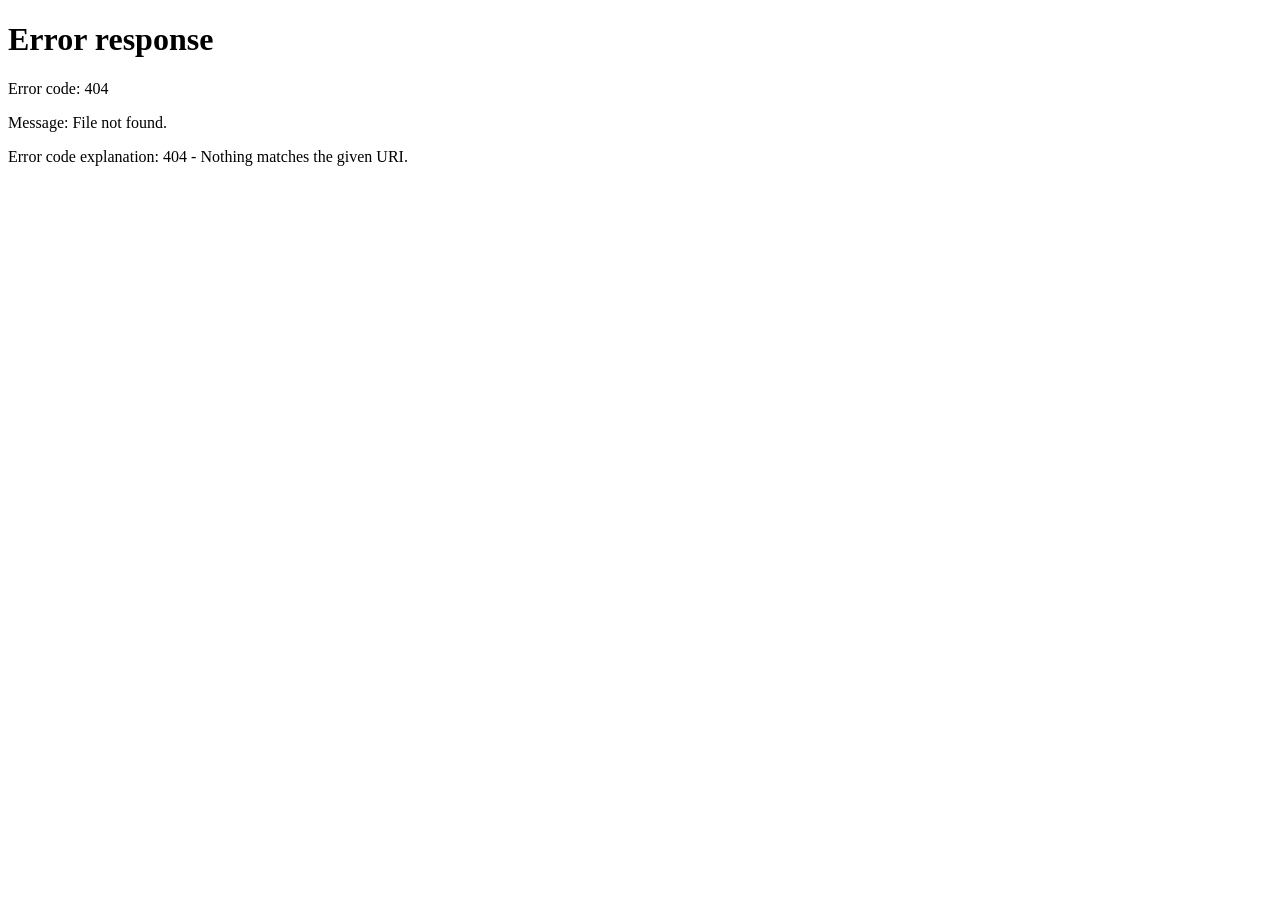
==== commit beffd886: "rename" ====
--- a/index.html
+++ b/index.html
@@ -3,479 +3,122 @@
 <head>
   <meta charset="UTF-8">
   <meta name="viewport" content="width=device-width, initial-scale=1.0">
-  <title>HCMUTE - Hệ thống quản lý</title>
+  <title>Đăng nhập hệ thống</title>
+  <link href="https://cdn.jsdelivr.net/npm/bootstrap@5.3.3/dist/css/bootstrap.min.css" rel="stylesheet">
+  <link rel="stylesheet" href="main.css">
+  <link rel="stylesheet" href="https://cdnjs.cloudflare.com/ajax/libs/font-awesome/6.5.0/css/all.min.css">
+</head>
+<body class="login-body">
+  <main class="login-page">
+    <div class="overlay"></div>
+    <div id="loginToast" class="login-toast" role="status" aria-live="polite" aria-atomic="true"></div>
 
-  <link rel="preconnect" href="https://fonts.googleapis.com">
-  <link rel="preconnect" href="https://fonts.gstatic.com" crossorigin>
-  <link href="https://fonts.googleapis.com/css2?family=Inter:wght@400;500;600;700;800&display=swap" rel="stylesheet">
+    <section class="login-container">
+      <article class="login-card">
+        <section class="login-left">
+          <header>
+          <div class="brand">Trường Đại học Công Nghệ - Kỹ Thuật TP.HCM</div>
+          <h1>Đăng nhập</h1>
+          <p class="sub-text">Hệ thống quản lý sinh viên dành cho giảng viên và quản trị viên</p>
 
-  <link href="https://cdn.jsdelivr.net/npm/bootstrap@5.3.3/dist/css/bootstrap.min.css" rel="stylesheet">
-  <link rel="stylesheet" href="https://cdnjs.cloudflare.com/ajax/libs/font-awesome/6.5.0/css/all.min.css">
-  <link rel="stylesheet" href="main.css">
-</head>
+          </header>
+          <form id="loginForm">
+            <div class="input-group">
+              <label for="username">Tên đăng nhập</label>
+              <div class="input-box">
+                <input type="text" id="username" placeholder="Nhập tên đăng nhập" required>
+                <i class="fa-solid fa-user"></i>
+              </div>
+            </div>
 
-<body>
-  <div class="sidebar-overlay"></div>
-  <div class="layout">
-    <my-sidebar></my-sidebar>
+            <div class="input-group">
+              <label for="password">Mật khẩu</label>
+              <div class="input-box">
+                <input type="password" id="password" placeholder="Nhập mật khẩu" required>
+                <button type="button" class="password-toggle" id="togglePassword" aria-label="Hiển thị mật khẩu" aria-pressed="false">
+                  <i class="fa-regular fa-eye"></i>
+                </button>
+              </div>
+            </div>
 
-    <div class="main">
-    <my-header></my-header>
-
-    <main class="main-content container-fluid py-3">
-        <section class="notice-section" id="lecturerNotifications">
-        <div class="row g-0">
-            <div class="col-12">
-        <article class="notice-card card border-0 shadow-sm">
-            <header>
-            <h2 class="notice-title">Thông báo mới</h2>
-
-            </header>
-            <div class="notice-list">
-            <article class="notice-item">
-                <div class="notice-info">
-                <h3>Thông báo về việc công khai danh sách và lấy ý kiến nhân dân về cá nhân đề nghị xét tặng danh hiệu "Nhà giáo nhân dân", "Nhà giáo Ưu tú" lần thứ 17 năm 2026</h3>
-                <p>16/03/2026</p>
-                </div>
-                <a href="#" class="notice-link">Chi tiết</a>
-            </article>
-
-            <article class="notice-item">
-                <div class="notice-info">
-                <h3>Thông báo về việc lập danh sách và triệu tập ứng viên đủ điều kiện tham dự vòng 2 kỳ tuyển dụng viên chức</h3>
-                <p>13/03/2026</p>
-                </div>
-                <a href="#" class="notice-link">Chi tiết</a>
-            </article>
-
-            <article class="notice-item">
-                <div class="notice-info">
-                <h3>Thông báo về việc đổi tên Trường, sử dụng con dấu và giá trị pháp lý của văn bằng, chứng chỉ, hồ sơ người học</h3>
-                <p>30/01/2026</p>
-                </div>
-                <a href="#" class="notice-link">Chi tiết</a>
-            </article>
-
-            <article class="notice-item">
-                <div class="notice-info">
-                <h3>Quyết định về việc đổi tên Trường Đại học Sư phạm Kỹ thuật Thành phố Hồ Chí Minh thành Trường Đại học Công nghệ Kỹ thuật Thành phố Hồ Chí Minh</h3>
-                <p>26/12/2025</p>
-                </div>
-                <a href="#" class="notice-link">Chi tiết</a>
-            </article>
-
-            <article class="notice-item">
-                <div class="notice-info">
-                <h3>Kế hoạch về việc tổ chức chương trình ca nhạc "UTE lan tỏa yêu thương - cùng sinh viên đứng lên từ bão lũ" nhằm gây quỹ ủng hộ sinh viên và học sinh có gia đình bị thiệt hại đặc biệt nghiêm trọng do lũ lụt tại miền Trung năm 2025</h3>
-                <p>09/12/2025</p>
-                </div>
-                <a href="#" class="notice-link">Chi tiết</a>
-            </article>
-
-            <article class="notice-item">
-                <div class="notice-info">
-                <h3>Thông báo về việc tuyển dụng giảng viên, trợ giảng năm 2025 (đợt 1) của Trường Đại học Sư phạm Kỹ thuật Thành phố Hồ Chí Minh</h3>
-                <p>26/08/2025</p>
-                </div>
-                <a href="#" class="notice-link">Chi tiết</a>
-            </article>
-            </div>
-        </article>
-            </div>
-        </div>
+            <button type="submit" class="login-btn">Đăng nhập</button>
+          </form>
         </section>
 
-        <my-footer></my-footer>
-    </main>
-    </div>
+        <aside class="login-right" aria-label="Login illustration">
+          <figure class="image-card">
+            <img src="https://dangbo.hcmute.edu.vn/wp-content/uploads/2025/08/536492172_1274942031096723_1004276345912267459_n.jpg" alt="Login Image" class="login-image">
+          </figure>
+        </aside>
+      </article>
+    </section>
+  </main>
 
   <script src="he_thong.js"></script>
-  <script>
-function donghopthoaithongbaotrangchu() {
-  const modal = document.getElementById("homeNoticeDetailModal");
-  if (modal) {
-    modal.classList.remove("active");
-  }
+  <script>
+const loginForm = document.getElementById("loginForm");
+const passwordInput = document.getElementById("password");
+const togglePasswordBtn = document.getElementById("togglePassword");
+const loginToast = document.getElementById("loginToast");
+let loginToastTimer;
+
+function showLoginToast(message, type = "success") {
+  if (!loginToast) return;
+
+  window.clearTimeout(loginToastTimer);
+  loginToast.textContent = message;
+  loginToast.className = `login-toast show ${type}`;
+
+  loginToastTimer = window.setTimeout(function () {
+    loginToast.className = "login-toast";
+  }, 2600);
 }
 
-function dambaohopthoaithongbaotrangchu() {
-  let modal = document.getElementById("homeNoticeDetailModal");
-  if (modal) {
-    return modal;
-  }
+if (togglePasswordBtn && passwordInput) {
+  togglePasswordBtn.addEventListener("click", function () {
+    const isHidden = passwordInput.type === "password";
+    passwordInput.type = isHidden ? "text" : "password";
+    togglePasswordBtn.setAttribute("aria-pressed", String(isHidden));
+    togglePasswordBtn.setAttribute(
+      "aria-label",
+      isHidden ? "Ẩn mật khẩu" : "Hiện mật khẩu"
+    );
 
-  modal = document.createElement("div");
-  modal.id = "homeNoticeDetailModal";
-  modal.className = "modal";
-  modal.innerHTML = `
-    <div class="modal-content">
-      <div class="home-notice-header">
-        <h3>Chi tiết thông báo</h3>
-        <span class="home-notice-date" id="homeNoticeDetailDate"></span>
-      </div>
-      <div class="form-group">
-        <label>Tiêu đề</label>
-        <div class="announcement-detail" id="homeNoticeDetailTitle"></div>
-      </div>
-      <div class="form-group">
-        <label>Nội dung</label>
-        <div class="announcement-detail announcement-content" id="homeNoticeDetailContent"></div>
-      </div>
-      <div class="form-group">
-        <label>File đính kèm</label>
-        <div class="announcement-detail" id="homeNoticeDetailAttachment"></div>
-      </div>
-      <div class="form-actions">
-        <button type="button" class="btn btn-secondary" id="homeNoticeCloseBtn">
-          <i class="fas fa-xmark"></i> Đóng
-        </button>
-      </div>
-    </div>
-  `;
-
-  document.body.appendChild(modal);
-
-  const closeBtn = modal.querySelector("#homeNoticeCloseBtn");
-  if (closeBtn) {
-    closeBtn.addEventListener("click", donghopthoaithongbaotrangchu);
-  }
-
-  modal.addEventListener("click", function (event) {
-    if (event.target === modal) {
-      donghopthoaithongbaotrangchu();
+    const icon = togglePasswordBtn.querySelector("i");
+    if (icon) {
+      icon.className = isHidden ? "fa-regular fa-eye-slash" : "fa-regular fa-eye";
     }
   });
-
-  return modal;
 }
 
-function chuanhoatieudethongbao(title) {
-  return String(title || "")
-    .trim()
-    .toLowerCase()
-    .normalize("NFD")
-    .replace(/[\u0300-\u036f]/g, "")
-    .replace(/[\u0111\u0110]/g, "d")
-    .replace(/[^a-z0-9\s]/g, " ")
-    .replace(/\s+/g, " ")
-    .trim();
-}
+if (loginForm) {
+  loginForm.addEventListener("submit", function (e) {
+    e.preventDefault();
 
-const HOMEPAGE_NOTICE_DETAILS = {
-  [chuanhoatieudethongbao("Thông báo về việc công khai danh sách và lấy ý kiến nhân dân về cá nhân đề nghị xét tặng danh hiệu \"Nhà giáo nhân dân\", \"Nhà giáo Ưu tú\" lần thứ 17 năm 2026")]: {
-    content: "Xem file đính kèm để theo dõi nội dung thông báo chi tiết.",
-    attachment: {
-      name: "Thong-bao-cong-khai-danh-sach-va-lay-y-kien-nhan-dan.pdf",
-      type: "application/pdf",
-      size: 0,
-      url: "https://hcmute.edu.vn/Resources/Docs/SubDomain/HomePage/Th%C3%B4ng%20b%C3%A1o/N%C4%83m%202026/764_Th%C3%B4ng%20b%C3%A1o%20c%C3%B4ng%20khai%20danh%20s%C3%A1ch%20v%C3%A0%20l%E1%BA%A5y%20%C3%BD%20ki%E1%BA%BFn%20nh%C3%A2n%20d%C3%A2n%20v%E1%BB%81%20c%C3%A1%20nh%C3%A2n%20%C4%91%E1%BB%81%20ngh%E1%BB%8B%20danh%20hi%E1%BB%87u%20Nh%C3%A0%20gi%C3%A1o%20%C6%AFu%20t%C3%BA%20l%E1%BA%A7n%20th%E1%BB%A9%2017%20n%C4%83m%202026.pdf"
-    }
-  },
-  [chuanhoatieudethongbao("Thông báo về việc lập danh sách và triệu tập ứng viên đủ điều kiện tham dự vòng 2 kỳ tuyển dụng viên chức")]: {
-    content: "Xem file đính kèm để theo dõi danh sách và thông tin triệu tập ứng viên tham dự vòng 2.",
-    attachment: {
-      name: "Thong-bao-lap-danh-sach-va-trieu-tap-ung-vien-vong-2.pdf",
-      type: "application/pdf",
-      size: 0,
-      url: "https://hcmute.edu.vn/Resources/Docs/SubDomain/HomePage/Th%C3%B4ng%20b%C3%A1o/N%C4%83m%202026/755_Th%C3%B4ng%20b%C3%A1o%20vv%20l%E1%BA%ADp%20ds%20%C4%91%E1%BB%A7%20%C4%91i%E1%BB%81u%20ki%E1%BB%87n%20tham%20d%E1%BB%B1%20v%C3%B2ng%202%20tuy%E1%BB%83n%20d%E1%BB%A5ng%20vi%C3%AAn%20ch%E1%BB%A9c.pdf"
-    }
-  },
-  [chuanhoatieudethongbao("Thông báo về việc đổi tên Trường, sử dụng con dấu và giá trị pháp lý của văn bằng, chứng chỉ, hồ sơ người học")]: {
-    content: "Xem file đính kèm để theo dõi thông báo về việc đổi tên Trường và sử dụng con dấu.",
-    attachment: {
-      name: "Thong-bao-doi-ten-truong-va-su-dung-con-dau.pdf",
-      type: "application/pdf",
-      size: 0,
-      url: "https://hcmute.edu.vn/Resources/Docs/SubDomain/HomePage/Th%C3%B4ng%20b%C3%A1o/N%C4%83m%202026/TB%20den%20co%20quan,%20nguoi%20hoc%20ve%20viec%20doi%20ten%20Truong%20va%20su%20dung%20con%20dau.pdf"
-    }
-  },
-  [chuanhoatieudethongbao("Quyết định về việc đổi tên Trường Đại học Sư phạm Kỹ thuật Thành phố Hồ Chí Minh thành Trường Đại học Công nghệ Kỹ thuật Thành phố Hồ Chí Minh")]: {
-    content: "Xem file đính kèm để theo dõi quyết định đổi tên Trường.",
-    attachment: {
-      name: "Quyet-dinh-doi-ten-truong.pdf",
-      type: "application/pdf",
-      size: 0,
-      url: "https://hcmute.edu.vn/Resources/Docs/SubDomain/HomePage/Th%C3%B4ng%20b%C3%A1o/N%C4%83m%202026/TB%20den%20co%20quan,%20nguoi%20hoc%20ve%20viec%20doi%20ten%20Truong%20va%20su%20dung%20con%20dau.pdf"
-    }
-  },
-  [chuanhoatieudethongbao("Kế hoạch về việc tổ chức chương trình ca nhạc \"UTE lan tỏa yêu thương - cùng sinh viên đứng lên từ bão lũ\" nhằm gây quỹ ủng hộ sinh viên và học sinh có gia đình bị thiệt hại đặc biệt nghiêm trọng do lũ lụt tại miền Trung năm 2025")]: {
-    content: "Xem file đính kèm để theo dõi kế hoạch tổ chức chương trình gây quỹ hỗ trợ sinh viên và học sinh bị ảnh hưởng bởi bão lũ.",
-    attachment: {
-      name: "Ke-hoach-chuong-trinh-ca-nhac-UTE-lan-toa-yeu-thuong.pdf",
-      type: "application/pdf",
-      size: 0,
-      url: "https://hcmute.edu.vn/Resources/Docs/SubDomain/HomePage/Th%C3%B4ng%20b%C3%A1o/Nam%202025/9-12-2025/K%E1%BA%BF%20ho%E1%BA%A1ch%20Vv%20t%E1%BB%95%20ch%E1%BB%A9c%20Ch%C6%B0%C6%A1ng%20tr%C3%ACnh%20ca%20nh%E1%BA%A1c%20quy%C3%AAn%20g%C3%B3p%20%E1%BB%A7ng%20h%E1%BB%99%20sinh%20-%20ng%20b%E1%BB%8B%20thi%C3%AAn%20tai%20l%C5%A9%20l%E1%BB%A5t%20%C4%91%E1%BA%B7c%20bi%E1%BB%87t%20nghi%C3%AAm%20tr%E1%BB%8Dng%202025%20-%20Signed%20(5).pdf"
-    }
-  },
-  [chuanhoatieudethongbao("Thông báo về việc tuyển dụng giảng viên, trợ giảng năm 2025 (đợt 1) của Trường Đại học Sư phạm Kỹ thuật Thành phố Hồ Chí Minh")]: {
-    content: "Xem các file đính kèm để theo dõi thông báo tuyển dụng và các biểu mẫu dự tuyển.",
-    attachments: [
-      {
-        name: "Thong-bao-tuyen-dung-giang-vien-tro-giang-dot-1-2025.pdf",
-        type: "application/pdf",
-        size: 0,
-        url: "https://hcmute.edu.vn/Resources/Docs/SubDomain/HomePage/Th%C3%B4ng%20b%C3%A1o/Nam%202025/Tuy%E1%BB%83n%20d%E1%BB%A5ng%20GV/2914_Th%C3%B4ng%20b%C3%A1o%20vv%20tuy%E1%BB%83n%20d%E1%BB%A5ng%20gi%E1%BA%A3ng%20vi%C3%AAn%20tr%E1%BB%A3%20gi%E1%BA%A3ng%202025%20%C4%91%E1%BB%A3t%201%20c%E1%BB%A7a%20Tr%C6%B0%E1%BB%9Dng%20%C4%90HSPKT%20TPHCM_1.pdf"
-      },
-      {
-        name: "BM01_BIA_TUI_HO_SO_DU_TUYEN.docx",
-        type: "application/vnd.openxmlformats-officedocument.wordprocessingml.document",
-        size: 0,
-        url: "https://hcmute.edu.vn/Resources/Docs/SubDomain/HomePage/Th%C3%B4ng%20b%C3%A1o/Nam%202025/Tuy%E1%BB%83n%20d%E1%BB%A5ng%20GV/BM01_BIA%20TUI%20HO%20SO%20DU%20TUYEN.docx"
-      },
-      {
-        name: "BM02_DON_DANG_KY_DU_TUYEN.docx",
-        type: "application/vnd.openxmlformats-officedocument.wordprocessingml.document",
-        size: 0,
-        url: "https://hcmute.edu.vn/Resources/Docs/SubDomain/HomePage/Th%C3%B4ng%20b%C3%A1o/Nam%202025/Tuy%E1%BB%83n%20d%E1%BB%A5ng%20GV/BM02_DON%20DANG%20KY%20DU%20TUYEN.docx"
-      },
-      {
-        name: "BM03_SO_YEU_LI_LICH.docx",
-        type: "application/vnd.openxmlformats-officedocument.wordprocessingml.document",
-        size: 0,
-        url: "https://hcmute.edu.vn/Resources/Docs/SubDomain/HomePage/Th%C3%B4ng%20b%C3%A1o/Nam%202025/Tuy%E1%BB%83n%20d%E1%BB%A5ng%20GV/BM03%20_SO%20YEU%20LI%20LICH.docx"
-      }
-    ]
-  }
-};
+    const username = document.getElementById("username").value.trim();
+    const password = passwordInput ? passwordInput.value.trim() : "";
 
-function laychitietthongbaotinhtrangchu(title, date) {
-  const detail = HOMEPAGE_NOTICE_DETAILS[chuanhoatieudethongbao(title)];
-  if (!detail) {
-    return null;
-  }
-
-  return {
-    title,
-    date,
-    content: detail.content || "",
-    attachment: detail.attachment || null,
-    attachments: Array.isArray(detail.attachments) ? detail.attachments : null
-  };
-}
-
-function hienthifiledinhkemthongbaotrangchu(item) {
-  const attachments = Array.isArray(item.attachments) && item.attachments.length
-    ? item.attachments
-    : (item.attachment ? [item.attachment] : []);
-
-  if (!attachments.length) {
-    return "Không có file đính kèm.";
-  }
-
-  return attachments.map((attachment) => `
-    <div class="announcement-attachment-box">
-      <div class="announcement-attachment-meta">
-        <span class="announcement-attachment-name">${attachment.name}</span>
-        ${attachment.size ? `<span class="announcement-attachment-size">${dinhdangkichthuoctepthongbao(attachment.size)}</span>` : ""}
-      </div>
-      <a class="announcement-attachment-link" href="${attachment.dataUrl || attachment.url}" ${attachment.dataUrl ? `download="${attachment.name}"` : 'target="_blank" rel="noopener noreferrer"'}>
-        <i class="fa-solid fa-download"></i>
-        ${attachment.dataUrl ? "Tải file" : "Mở file"}
-      </a>
-    </div>
-  `).join("");
-}
-
-function laychitietthongbaotheotieudetrangchu(title) {
-  const normalizedTitle = chuanhoatieudethongbao(title);
-  if (!normalizedTitle) {
-    return null;
-  }
-
-  try {
-    const saved = JSON.parse(localStorage.getItem(ANNOUNCEMENT_STORAGE_KEY));
-    if (!Array.isArray(saved)) {
-      return null;
-    }
-
-    return saved
-      .map(chuanhoathongbao)
-      .find((item) => chuanhoatieudethongbao(item.title) === normalizedTitle) || null;
-  } catch (error) {
-    return null;
-  }
-}
-
-function hienthithongbaonoibotrangchu() {
-  const noticeList = document.querySelector(".notice-list");
-  if (!noticeList) {
-    return;
-  }
-
-  noticeList.querySelectorAll(".notice-item-internal").forEach((item) => item.remove());
-
-  const activeUser = laynguoidungdangnhap();
-  const directNotifications = laythongbaocanhanchonguoidung(activeUser).map((item) => ({
-    kind: "direct",
-    sortAt: item.createdAt,
-    item
-  }));
-  const internalNotices = laythongbaonoibochogiangvien(activeUser).map((item) => ({
-    kind: "internal",
-    sortAt: laymocsapxepthongbao(item),
-    item
-  }));
-  const mergedNotices = [...directNotifications, ...internalNotices]
-    .sort((firstNotice, secondNotice) => new Date(secondNotice.sortAt || 0) - new Date(firstNotice.sortAt || 0))
-    .slice(0, 8);
-
-  if (!mergedNotices.length) {
-    return;
-  }
-
-  const noticeMarkup = mergedNotices.map(({ kind, item }) => {
-    if (kind === "direct") {
-      return `
-    <div class="notice-item notice-item-internal" data-notice-source="direct" data-notice-id="${item.id}">
-      <div class="notice-info">
-        <h3>
-          <span>${item.title}</span>
-          ${lathongbaoduyetyeucaugiangvien(item) && !item.readAt ? '<span class="notice-new-badge">Mới</span>' : ""}
-        </h3>
-        <p>${dinhdangthoigianhethong(item.createdAt)}</p>
-      </div>
-      <a href="#" class="notice-link">Chi tiết</a>
-    </div>
-  `;
-    }
-
-    return `
-    <div class="notice-item notice-item-internal" data-notice-source="internal" data-notice-id="${item.id}">
-      <div class="notice-info">
-        <h3>
-          <span>[Nội bộ] ${item.title}</span>
-          ${lathongbaonoibochuadoc(item, activeUser) ? '<span class="notice-new-badge">Mới</span>' : ""}
-        </h3>
-        <p>${item.date}${item.target ? ` - ${item.target}` : ""}</p>
-      </div>
-      <a href="#" class="notice-link">Chi tiết</a>
-    </div>
-  `;
-  }).join("");
-
-  noticeList.insertAdjacentHTML("afterbegin", noticeMarkup);
-}
-
-function dinhdangngaythongbaotrangchu(dateText) {
-  const raw = String(dateText || "").trim();
-  if (!raw) {
-    return "";
-  }
-
-  const match = raw.match(/(\d{1,2})\/(\d{1,2})\/(\d{4})/);
-  if (match) {
-    return `${match[1].padStart(2, "0")}/${match[2].padStart(2, "0")}/${match[3]}`;
-  }
-
-  const parsed = new Date(raw);
-  if (!Number.isNaN(parsed.getTime())) {
-    return parsed.toLocaleDateString("vi-VN");
-  }
-
-  return raw;
-}
-
-function mochitietthongbaotrangchu(item) {
-  const modal = dambaohopthoaithongbaotrangchu();
-  const detailTitle = document.getElementById("homeNoticeDetailTitle");
-  const detailDate = document.getElementById("homeNoticeDetailDate");
-  const detailContent = document.getElementById("homeNoticeDetailContent");
-  const detailAttachment = document.getElementById("homeNoticeDetailAttachment");
-
-  if (!modal || !detailTitle || !detailDate || !detailContent || !detailAttachment) {
-    return;
-  }
-
-  detailTitle.textContent = item.title || "Thông báo";
-  detailDate.textContent = dinhdangngaythongbaotrangchu(item.date);
-  detailContent.textContent = item.content || "Nội dung chi tiết đang được cập nhật.";
-  detailAttachment.innerHTML = hienthifiledinhkemthongbaotrangchu(item);
-  modal.classList.add("active");
-}
-
-document.addEventListener("DOMContentLoaded", function () {
-  const noticeCard = document.querySelector(".notice-card");
-  if (!noticeCard || noticeCard.dataset.initializedDetail === "true") {
-    return;
-  }
-
-  noticeCard.dataset.initializedDetail = "true";
-  dambaohopthoaithongbaotrangchu();
-  hienthithongbaonoibotrangchu();
-
-  noticeCard.addEventListener("click", function (event) {
-    const detailLink = event.target.closest(".notice-link");
-    if (!detailLink) {
+    if (username === "" || password === "") {
+      showLoginToast("Vui lòng nhập đầy đủ tên đăng nhập và mật khẩu.", "error");
       return;
     }
 
-    event.preventDefault();
+    const loginResult = dangnhaphethong(username, password);
 
-    const noticeItem = detailLink.closest(".notice-item");
-    const noticeSource = noticeItem?.dataset.noticeSource || "";
-    const noticeId = noticeItem?.dataset.noticeId || "";
-    if (noticeSource === "direct" && noticeId) {
-      const directNotice = laydanhsachthongbaocanhan().find((item) => item.id === noticeId);
-      if (directNotice) {
-        danhdaumotthongbaocanhanchodoc(noticeId, laynguoidungdangnhap());
-        capnhatbieututhongbaoadmin();
-        hienthithongbaonoibotrangchu();
-        mochitietthongbaotrangchu({
-          title: directNotice.title,
-          date: directNotice.createdAt,
-          content: directNotice.content
-        });
-        return;
-      }
-    }
-
-    if (noticeSource === "internal" && noticeId) {
-      const internalNotice = laythongbaonoibochogiangvien(laynguoidungdangnhap()).find((item) => String(item.id) === noticeId);
-      if (internalNotice) {
-        danhdauthongbaonoibodadoc(noticeId, laynguoidungdangnhap());
-        hienthithongbaonoibotrangchu();
-        mochitietthongbaotrangchu({
-          title: `[Nội bộ] ${internalNotice.title}`,
-          date: internalNotice.date,
-          content: internalNotice.content,
-          attachment: internalNotice.attachment
-        });
-        return;
-      }
-    }
-
-    const title = noticeItem?.querySelector(".notice-info h3")?.textContent?.trim() || "Thông báo";
-    const date = noticeItem?.querySelector(".notice-info p")?.textContent?.trim() || "";
-    const storedNotice = laychitietthongbaotheotieudetrangchu(title);
-    const staticNotice = laychitietthongbaotinhtrangchu(title, date);
-
-    mochitietthongbaotrangchu(storedNotice || staticNotice || {
-      title,
-      date,
-      content: `Nội dung chi tiết cho thông báo "${title}" đang được cập nhật.`
-    });
-  });
-
-  window.addEventListener("keydown", function (event) {
-    if (event.key === "Escape") {
-      donghopthoaithongbaotrangchu();
+    if (loginResult.ok) {
+      showLoginToast(
+        `Đăng nhập thành công với vai trò ${laynhanvaitro(loginResult.user.role)}!`,
+        "success"
+      );
+      window.setTimeout(function () {
+        window.location.href = loginResult.redirectTo;
+      }, 900);
+    } else {
+      showLoginToast(loginResult.message, "error");
     }
   });
+}
 
-  window.addEventListener("storage", function (event) {
-    if ([USER_NOTIFICATION_STORAGE_KEY, ANNOUNCEMENT_STORAGE_KEY, ANNOUNCEMENT_READ_STORAGE_KEY].includes(event.key)) {
-      hienthithongbaonoibotrangchu();
-      capnhatbieututhongbaoadmin();
-    }
-  });
-
-  window.addEventListener("focus", function () {
-    hienthithongbaonoibotrangchu();
-    capnhatbieututhongbaoadmin();
-  });
-});
-
 </script>
 </body>
 </html>
-
